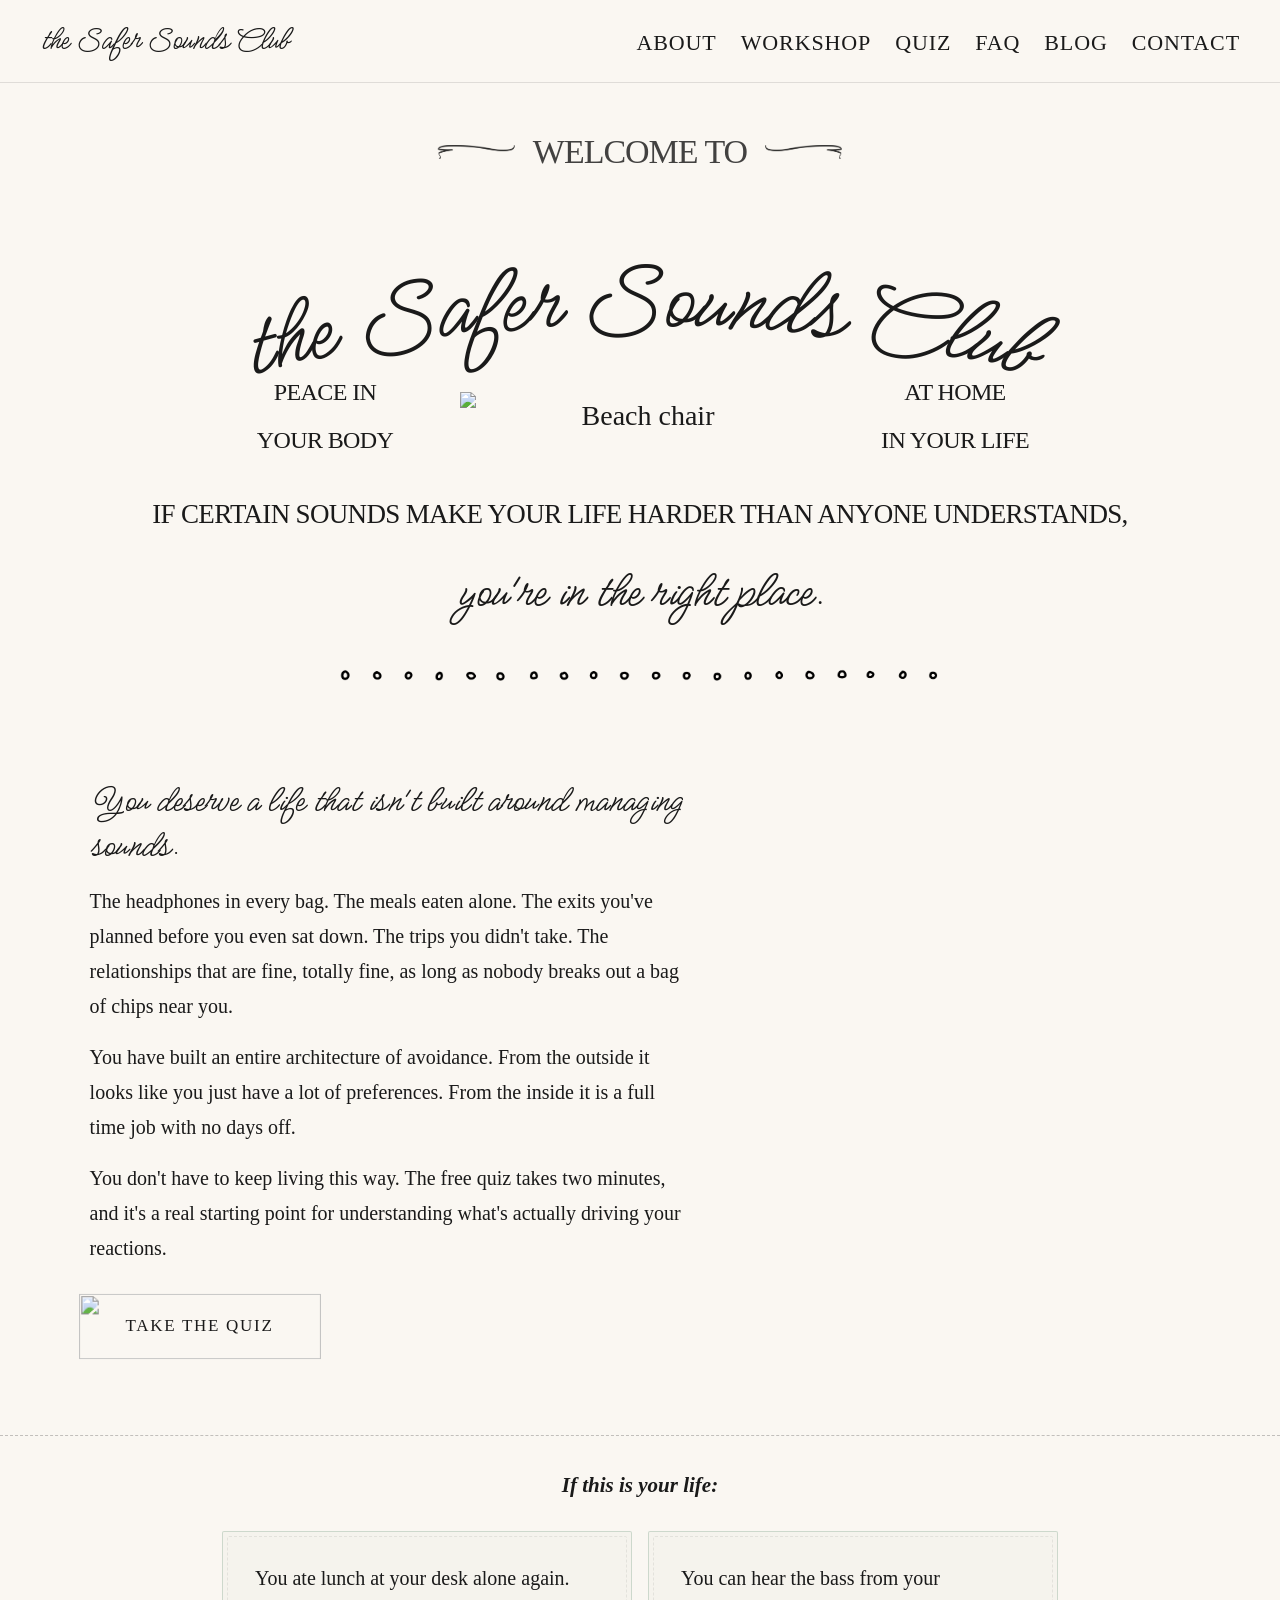
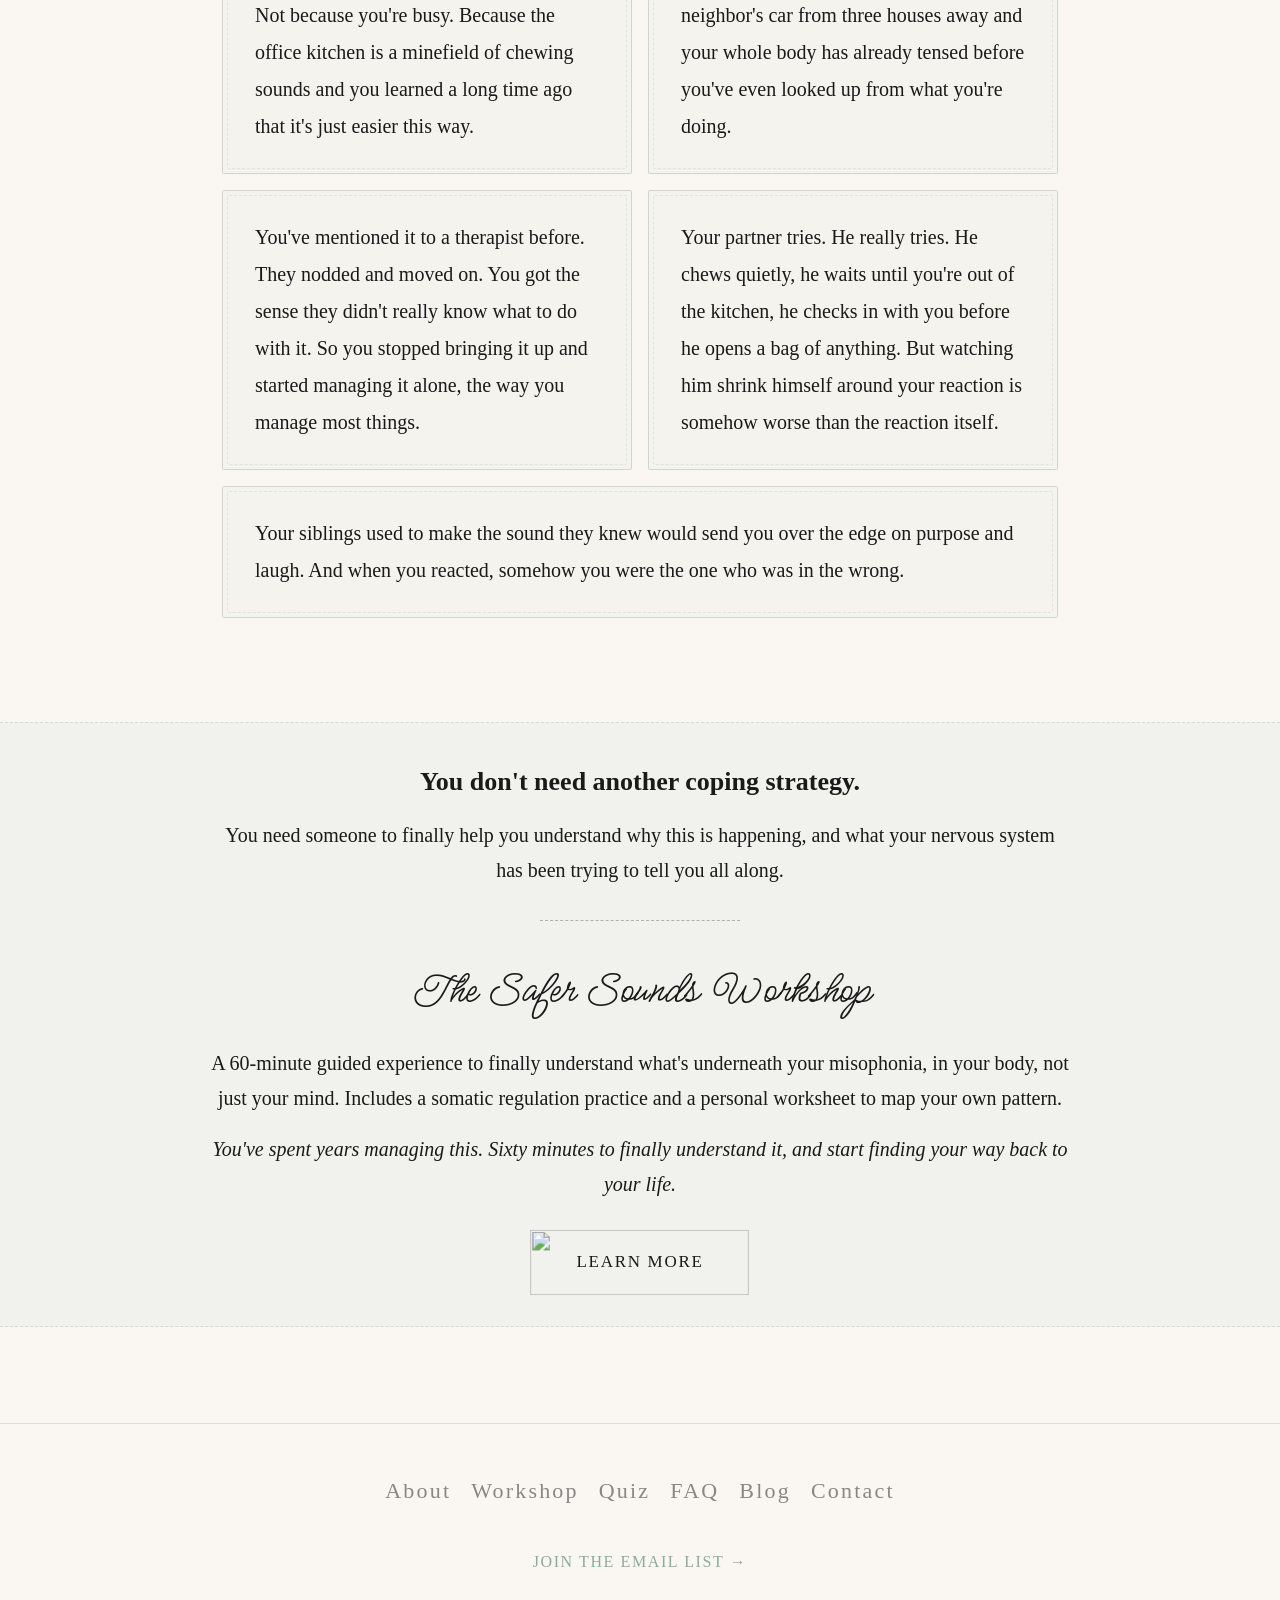
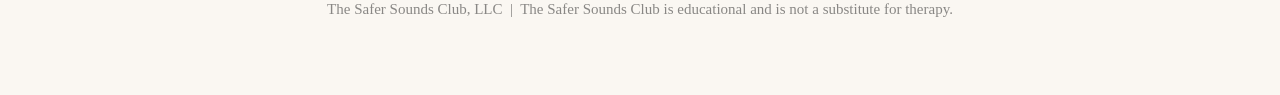
==== index.html @ f4002779 "OG card image, font-display block, popup mobile fix" ====
<!DOCTYPE html>
<html lang="en">
<head>
  <link rel="icon" type="image/png" href="images/favicon.png">
  <link rel="preload" href="fonts/CoreBandiFace.woff2" as="font" type="font/woff2" crossorigin>
  <link rel="preload" href="fonts/MeowScript.woff2" as="font" type="font/woff2" crossorigin>
  <meta charset="UTF-8">
  <meta name="viewport" content="width=device-width, initial-scale=1.0">
  <title>The Safer Sounds Club | Misophonia Help, Resources & Somatic Therapy</title>
  <meta name="description" content="If certain sounds make your life smaller — chewing, breathing, sniffling — you're not overreacting. The Safer Sounds Club offers somatic tools and guided resources to help you understand and heal misophonia.">
  <meta name="keywords" content="misophonia help, misophonia treatment, misophonia therapy, sound sensitivity, misophonia somatic therapy, misophonia EMDR, what is misophonia, misophonia resources">
  <meta property="og:title" content="The Safer Sounds Club | Misophonia Help & Resources">
  <meta property="og:description" content="Somatic tools and guided resources for people ready to stop just managing their misophonia.">
  <meta property="og:site_name" content="The Safer Sounds Club">
  <meta property="og:type" content="website">
  <meta property="og:image" content="https://safersoundsclub.pages.dev/images/og-image.jpg">
  <meta property="og:url" content="https://safersoundsclub.com/">
  <meta name="twitter:card" content="summary_large_image">
  <meta name="twitter:image" content="https://safersoundsclub.pages.dev/images/og-image.jpg">
  <meta name="robots" content="index, follow">
  <style>
    @font-face {
      font-family: 'CoreBandiFace';
      src: url('fonts/CoreBandiFace.woff2') format('woff2'),
           url('fonts/CoreBandiFace.woff') format('woff'),
           url('fonts/CoreBandiFace.ttf') format('truetype');
      font-weight: normal; font-style: normal; font-display: optional;
    }
    @font-face {
      font-family: 'MeowScript';
      src: url('fonts/MeowScript.woff2') format('woff2'),
           url('fonts/MeowScript.ttf') format('truetype');
      font-weight: normal; font-style: normal; font-display: block;
    }
    *, *::before, *::after { box-sizing: border-box; margin: 0; padding: 0; }

    :root {
      --cream: #faf7f2;
      --ink: #1a1a1a;
      --sage: #7a9e8a;
      --blue-slate: #7a95a8;
      --max-w: 860px;
    }

    html { scroll-behavior: smooth; font-size: 20px;  overflow-x: hidden; }

    body {
      background: var(--cream);
      color: var(--ink);
      font-family: 'CoreBandiFace', cursive;
      font-size: 28px;
      line-height: 1.7;
      overflow-x: hidden;
    }

    /* ── NAV ── */
    nav {
      position: sticky;
      top: 0;
      z-index: 100;
      background: var(--cream);
      border-bottom: 1px solid rgba(26,26,26,0.12);
      padding: 14px 40px;
      display: flex;
      align-items: center;
      justify-content: space-between;
    }
    .nav-brand {
      font-family: 'MeowScript', cursive;
      font-weight: 400;
      font-size: 1.6rem;
      color: var(--ink);
      text-decoration: none;
      white-space: nowrap;
    }
    .nav-links {
      display: flex;
      gap: 24px;
      list-style: none;
      flex-wrap: wrap;
    }
    .nav-links a {
      font-family: 'CoreBandiFace', cursive;
      font-size: 1.1rem;
      font-weight: 400;
      letter-spacing: 0.04em;
      text-transform: uppercase;
      text-decoration: none;
      color: var(--ink);
      opacity: 1;
      transition: opacity 0.2s;
    }
    .nav-links a:hover { opacity: 1; }
    .nav-links a.active { color: var(--sage); opacity: 1; }

    /* ── HELPERS ── */
    .line-art {
      mix-blend-mode: multiply;
      display: block;
    }

    .script { font-family: 'MeowScript', cursive; font-weight: 400; }

    .caps-label {
      font-family: 'CoreBandiFace', cursive;
      font-size: 1.2rem;
      font-weight: 300;
      letter-spacing: -0.025em;
      text-transform: uppercase;
      line-height: 1.5;
    }

    .dashes { border: none; border-top: 1.5px dashed rgba(26,26,26,0.3); margin: 0; }

    .section-wrap {
      max-width: var(--max-w);
      margin: 0 auto;
      padding: 0 32px;
    }

    /* ── HERO ── */
    .hero {
      text-align: center;
      padding: 40px 0 0;
      overflow: hidden;
    }

    .welcome-badge {
      font-family: 'CoreBandiFace', cursive;
      font-size: 1.7rem;
      font-weight: 400;
      letter-spacing: -0.03em;
      text-transform: uppercase;
      display: flex;
      align-items: center;
      justify-content: center;
      gap: 18px;
      margin-bottom: 16px;
      padding: 0 32px;
      opacity: 0.82;
    }
    .welcome-badge .deco {
      display: flex;
      align-items: center;
    }
    .welcome-badge .deco img {
      width: clamp(50px, 6vw, 90px);
      display: block;
      mix-blend-mode: multiply;
    }
    .welcome-badge .deco-l {
      transform: scaleX(-1);
    }

    /* ── HERO DOT CIRCLES ── */
    .hero-dot-row {
      display: block;
      max-width: 680px;
      width: 50%;
      margin: 20px auto 4px;
      mix-blend-mode: multiply;
    }

    /* Arc title — SVG on desktop, plain h1 on mobile */
    .hero-title-arc {
      display: block;
      width: 100%;
      max-width: 100%;
      margin: 0 auto 8px;
      overflow: visible;
    }
    .hero-title-mobile {
      display: none;
      font-family: 'MeowScript', cursive;
      font-weight: 400;
      font-size: clamp(2.8rem, 12vw, 5rem);
      line-height: 1.15;
      margin-bottom: 32px;
      text-align: center;
    }
    @media (max-width: 600px) {
      .hero-title-arc { display: none; }
      .hero-title-mobile { display: block; }
    }

    .hero-chair-row {
      display: flex;
      align-items: center;
      justify-content: center;
      gap: 32px;
      max-width: 900px;
      margin: -140px auto 0;
      padding: 0 32px;
      position: relative;
      z-index: 1;
    }
    .hero-side { flex: 1; max-width: 260px; }
    .hero-side .caps-label { line-height: 1.6; }
    .hero-chair-img {
      flex: 0 0 360px;
      width: 360px;
      overflow: hidden;
    }

    .hero-chair-img img {
      width: 100%;
      mix-blend-mode: multiply;
    }

    /* ── TAGLINE ── */
    .tagline-section {
      text-align: center;
      padding: 28px 32px 20px;
    }
    .tagline-caps {
      font-family: 'CoreBandiFace', cursive;
      font-size: 1.35rem;
      font-weight: 300;
      letter-spacing: -0.025em;
      text-transform: uppercase;
      margin-bottom: 12px;
    }
    .tagline-script {
      font-family: 'MeowScript', cursive;
      font-weight: 400;
      font-size: clamp(2rem, 4vw, 3rem);
      margin-bottom: 32px;
    }
    .dots-divider {
      width: 100%;
      max-width: 700px;
      height: 24px;
      object-fit: cover;
      margin: 0 auto;
      display: block;
      mix-blend-mode: multiply;
    }

    /* ── PROBLEM SECTION ── */
    .problem-section {
      padding: 0;
      max-width: 100%;
      margin: 0;
      display: grid;
      grid-template-columns: 1fr 42vw;
      min-height: 540px;
      align-items: center;
    }
    .problem-text {
      padding: 72px clamp(24px, 4vw, 72px) 72px clamp(32px, 7vw, 140px);
    }
    .problem-script-h2 {
      font-family: 'MeowScript', cursive;
      font-weight: 400;
      font-size: clamp(1.4rem, 3vw, 2.2rem);
      line-height: 1.15;
      margin-bottom: 16px;
    }
    .problem-body {
      font-size: 1rem;
      line-height: 1.75;
      margin-bottom: 16px;
    }
    .problem-img-col {
      display: block;
      height: 100%;
      min-height: 540px;
      background: url('images/Beach.png') center/contain no-repeat;
      mix-blend-mode: multiply;
      opacity: 0.82;
    }

    /* ── PAINTED BUTTONS ── */
    /* Base: all CTA buttons share this shell */
    .btn-painted {
      position: relative;
      display: inline-flex;
      align-items: center;
      justify-content: center;
      text-decoration: none;
      color: var(--ink);
      font-family: 'CoreBandiFace', cursive;
      font-size: 1.1rem;
      font-weight: 400;
      letter-spacing: 0.1em;
      text-transform: uppercase;
      padding: 20px 64px;
      cursor: pointer;
      border: none;
      background: none;
    }
    /* Sage variant — same PNG brushstroke system as blue, hidden legacy span */
    .btn-sage .paint-bg { display: none; }

    /* Blue/brushstroke variant: PNG image as bg */
    .paint-bg-img {
      position: absolute;
      inset: 0;
      overflow: visible;
      transform: scaleX(1.1) scaleY(1.15);
    }
    .paint-bg-img img {
      width: 100%; height: 100%;
      object-fit: fill;
      opacity: 0.92;
    }

    .btn-painted {
      transition: transform 0.18s ease, opacity 0.18s ease;
    }
    .btn-painted:hover {
      transform: translateY(-2px);
      opacity: 0.9;
    }
    .btn-label { position: relative; z-index: 2; }
    .btn-price { font-size: 0.85rem; }

    /* ── DASHED DIVIDER ── */
    .full-dashes {
      border: none;
      border-top: 1.5px dashed rgba(26,26,26,0.25);
      margin: 8px 0;
    }

    /* ── NARRATIVE SECTION ── */
    .narrative-section {
      padding: 36px 32px;
      max-width: 1100px;
      margin: 0 auto;
      display: grid;
      grid-template-columns: 440px 1fr;
      grid-template-rows: auto 1fr;
      column-gap: 56px;
      row-gap: 0;
      align-items: start;
    }
    .narrative-img { grid-column: 1; grid-row: 1 / span 2; }
    .narrative-intro {
      grid-column: 2; grid-row: 1;
      font-style: italic; font-size: 1.05rem; font-weight: 700; margin-bottom: 20px;
    }
    .narrative-body { grid-column: 2; grid-row: 2; }
    .narrative-img img {
      width: 100%;
      mix-blend-mode: multiply;
    }
    .narrative-body p {
      margin-bottom: 1rem;
      font-size: 1rem;
      line-height: 1.85;
    }
    .narrative-divider {
      border: none;
      border-top: 1px dashed rgba(26,26,26,0.3);
      margin: 16px 0;
    }

    /* ── BRIDGE SECTION ── */
    .bridge-section {
      text-align: center;
      padding: 36px 32px;
      background: rgba(122, 149, 168, 0.07);
      border-top: 1.5px dashed rgba(122,149,168,0.25);
      border-bottom: 1.5px dashed rgba(122,149,168,0.25);
    }
    .bridge-section .bridge-inner {
      max-width: var(--max-w);
      margin: 0 auto;
    }
    .bridge-h3 {
      font-family: 'CoreBandiFace', cursive;
      font-size: 1.05rem;
      font-weight: 700;
      letter-spacing: 0.02em;
      margin-bottom: 16px;
    }
    .bridge-body {
      font-size: 1rem;
      line-height: 1.75;
      margin-bottom: 14px;
    }
    .bridge-italic {
      font-style: italic;
      font-size: 1.1rem;
      opacity: 0.85;
    }

    /* ── PRODUCT TEASER ── */
    .product-teaser {
      text-align: center;
      padding: 16px 32px 28px;
      max-width: var(--max-w);
      margin: 0 auto;
    }
    .product-script-h2 {
      font-family: 'MeowScript', cursive;
      font-weight: 400;
      font-size: clamp(2rem, 3.5vw, 2.8rem);
      margin-bottom: 12px;
    }
    .product-desc {
      font-size: 1rem;
      line-height: 1.8;
      max-width: 640px;
      margin: 0 auto 24px;
    }

    /* ── WHAT YOU'LL GET ── */
    .wyg-section {
      padding: 32px 32px 48px;
      max-width: 860px;
      margin: 0 auto;
    }
    /* WYG section styled with decorative dashed border — no more frame overlay */
    .wyg-frame { display: none; }
    .wyg-inner {
      position: relative;
      padding: 48px 64px;
      border: 2px solid rgba(122,158,138,0.35);
      border-radius: 2px;
      background: rgba(122,158,138,0.04);
    }
    .wyg-inner::before {
      content: '';
      position: absolute;
      inset: 5px;
      border: 1.5px dashed rgba(26,26,26,0.12);
      border-radius: 2px;
      pointer-events: none;
    }
    .wyg-script-h2 {
      font-family: 'MeowScript', cursive;
      font-weight: 400;
      font-size: 2.4rem;
      text-align: center;
      margin-bottom: 32px;
    }
    .wyg-item {
      margin-bottom: 28px;
      font-size: 1rem;
      line-height: 1.8;
    }
    .wyg-item strong {
      font-weight: 700;
      text-decoration: underline;
      text-underline-offset: 3px;
    }

    /* ── READY SECTION ── */
    .ready-section {
      padding: 48px 32px;
      max-width: var(--max-w);
      margin: 0 auto;
    }
    .ready-h3 {
      font-family: 'CoreBandiFace', cursive;
      font-size: 0.78rem;
      font-weight: 300;
      letter-spacing: 0.2em;
      text-transform: uppercase;
      text-align: center;
      margin-bottom: 28px;
    }
    .ready-list {
      list-style: disc;
      padding-left: 24px;
    }
    .ready-list li {
      margin-bottom: 12px;
      font-size: 1rem;
      line-height: 1.75;
    }

    /* ── CLOSING ── */
    .closing-section {
      padding: 40px 32px 40px;
      max-width: 900px;
      margin: 0 auto;
      text-align: center;
    }
    .closing-script {
      font-family: 'MeowScript', cursive;
      font-weight: 400;
      font-size: clamp(2rem, 3.5vw, 3.2rem);
      line-height: 1.2;
      margin-bottom: 16px;
    }
    .closing-body {
      font-size: 1rem;
      line-height: 1.8;
      margin-bottom: 32px;
    }

    /* ── WAVE DIVIDER ── */
    .wave-divider {
      width: 100%;
      height: 40px;
      overflow: hidden;
      margin: 16px 0;
    }
    .wave-divider img {
      width: 100%;
      height: 100%;
      object-fit: cover;
      mix-blend-mode: multiply;
    }

    /* ── BIO / ABOUT MEGAN ── */
    .bio-section {
      padding: 36px 32px;
      background: rgba(122, 158, 138, 0.07);
      border-top: 1.5px dashed rgba(122,158,138,0.3);
      border-bottom: 1.5px dashed rgba(122,158,138,0.3);
    }
    .bio-inner {
      display: grid;
      grid-template-columns: 200px 1fr;
      gap: 40px;
      align-items: start;
      max-width: var(--max-w);
      margin: 0 auto;
    }
    .bio-photo {
      width: 200px;
      height: 200px;
      border-radius: 50%;
      object-fit: cover;
      background: #d4c9b5;
      display: flex;
      align-items: center;
      justify-content: center;
      font-family: 'CoreBandiFace', cursive;
      font-size: 0.7rem;
      letter-spacing: 0.1em;
      color: rgba(26,26,26,0.5);
    }
    .bio-script-h3 {
      font-family: 'MeowScript', cursive;
      font-weight: 400;
      font-size: clamp(2rem, 3.5vw, 2.8rem);
      margin-bottom: 8px;
      line-height: 1.1;
    }
    .bio-label {
      font-family: 'CoreBandiFace', cursive;
      font-size: 0.75rem;
      letter-spacing: 0.14em;
      text-transform: uppercase;
      color: var(--sage);
      opacity: 0.9;
      margin-bottom: 20px;
    }
    .bio-body p:not(.bio-script-h3) {
      margin-bottom: 1rem;
      font-size: 1rem;
      line-height: 1.8;
    }

    .hero-mobile-cta { display: none; }

    /* ── FOOTER ── */
    footer {
      text-align: center;
      padding: 32px 32px 48px;
      border-top: 1.5px solid rgba(26,26,26,0.12);
    }
    .footer-disclaimer {
      font-size: 0.75rem;
      font-family: 'CoreBandiFace', cursive;
      opacity: 0.5;
      margin-bottom: 24px;
    }
    .footer-links {
      display: flex;
      gap: 20px;
      flex-wrap: wrap;
      justify-content: center;
      margin-top: 16px;
      font-family: 'CoreBandiFace', cursive;
      font-size: 1.1rem;
      letter-spacing: 0.1em;
    }
    .footer-links a {
      text-decoration: none;
      color: var(--ink);
      opacity: 0.5;
    }
    .footer-links a:hover { opacity: 0.85; }

    /* ── RESPONSIVE ── */
    @media (max-width: 900px) {
      .closing-section { padding: 48px 24px 40px; }
    }
    @media (max-width: 768px) {
      nav { padding: 14px 20px; }
      .nav-links { gap: 16px; }
      /* Home removed from nav — no items need hiding */
      .hero { padding: 32px 0 0; }
      .tagline-section { padding: 32px 20px 24px; }
      .bridge-section { padding: 40px 20px; }
      .product-teaser { padding: 16px 20px 40px; }
      .closing-section { padding: 40px 20px 36px; }
      .wyg-section { padding: 24px 20px 40px; }
      .hero-chair-row { gap: 20px; margin: -90px auto 0; }
      .hero-side { flex: 1; max-width: 200px; }
      .hero-side .caps-label { font-size: 0.95rem; }
      .problem-section { grid-template-columns: 1fr; min-height: auto; }
      .problem-text { padding: 40px 24px; }
      .problem-img-col { display: none; }
      .starfish-mid-1 { display: none; }
      .narrative-section { grid-template-columns: 1fr 80px; grid-template-rows: auto auto; column-gap: 16px; row-gap: 20px; padding: 32px 20px; }
      .narrative-img { grid-column: 2; grid-row: 1; }
      .narrative-intro { grid-column: 1; grid-row: 1; align-self: center; margin-bottom: 0; }
      .narrative-body { grid-column: 1 / span 2; grid-row: 2; }
      .wyg-inner { padding: 40px 24px; }
      .bio-inner { grid-template-columns: 1fr; max-width: var(--max-w); margin: 0 auto; }
      .bio-photo { margin: 0 auto; }
      .btn-painted { padding: 18px 40px; }
    }
    @media (max-width: 900px) {
      .hero-chair-img { flex: 0 0 auto; width: clamp(180px, 27vw, 300px); }
    }
    @media (max-width: 600px) {
      .hero-chair-row { flex-direction: column; gap: 8px; align-items: center; margin: 16px auto 0; }
      .hero-side { text-align: center; flex: none; width: 100%; max-width: 320px; }
      .hero-chair-img { flex: none; width: 72%; max-width: 280px; margin: 0 auto; display: block; }
    }
    @media (max-width: 480px) {
      .hero-title { margin-bottom: 20px; font-size: 2.6rem; }
      nav { padding: 12px 16px; }
      .nav-links { gap: 12px; }
      .bio-script-h3 { font-size: 2.6rem; }
    }
  
    /* ── HAMBURGER NAV ── */
    .nav-toggle {
      display: none;
      background: none;
      border: none;
      cursor: pointer;
      padding: 4px;
      flex-direction: column;
      gap: 5px;
      flex-shrink: 0;
    }
    .nav-toggle span {
      display: block;
      width: 22px;
      height: 1.5px;
      background: var(--ink);
      transition: transform 0.25s, opacity 0.2s;
    }
    nav.open .nav-toggle span:nth-child(1) { transform: translateY(6.5px) rotate(45deg); }
    nav.open .nav-toggle span:nth-child(2) { opacity: 0; }
    nav.open .nav-toggle span:nth-child(3) { transform: translateY(-6.5px) rotate(-45deg); }
    @media (max-width: 1024px) {
      .nav-toggle { display: flex; }
      nav { position: relative; flex-wrap: wrap; }
      .nav-links {
        display: none;
        position: absolute;
        top: 100%;
        left: 0;
        right: 0;
        background: var(--cream);
        border-bottom: 1.5px solid rgba(26,26,26,0.15);
        padding: 20px 24px 24px;
        flex-direction: column;
        gap: 18px;
        z-index: 200;
        box-shadow: 0 8px 24px rgba(26,26,26,0.06);
      }
      nav.open .nav-links { display: flex; }
    }

    @media (max-width: 600px) {
      footer { padding: 24px 16px 40px; }
      .footer-links { gap: 12px; font-size: 0.9rem; }
    }


    /* ── NARRATIVE CARDS (if this is your life) ── */
    .narrative-card {
      position: relative;
      padding: 28px 32px;
      border: 1.5px solid rgba(122,158,138,0.32);
      border-radius: 2px;
      background: rgba(122,158,138,0.04);
      font-size: 1rem;
      line-height: 1.85;
    }
    .narrative-card::before {
      content: '';
      position: absolute;
      inset: 4px;
      border: 1px dashed rgba(26,26,26,0.08);
      border-radius: 2px;
      pointer-events: none;
    }
    @media (max-width: 640px) {
      .narrative-card { grid-column: 1/-1 !important; }
      .narrative-card:last-child { grid-column: 1/-1 !important; }
    }

    /* legacy narrative-box styles kept for safety */
    .narrative-box {
      position: relative;
      max-width: 900px;
      margin: 0 auto;
      padding: 48px;
      border: 2px solid rgba(122,158,138,0.35);
      border-radius: 2px;
      background: rgba(122,158,138,0.04);
    }
    .narrative-box::before {
      content: '';
      position: absolute;
      inset: 6px;
      border: 1.5px dashed rgba(26,26,26,0.12);
      border-radius: 2px;
      pointer-events: none;
    }
    @media (max-width: 768px) {
      .narrative-box { padding: 28px 20px; }
    }
    /* Smaller home page buttons */
    .btn-home { padding: 14px 36px !important; font-size: 0.85rem !important; }
  </style>
<script type="application/ld+json">
{
  "@context": "https://schema.org",
  "@graph": [
    {
      "@type": "Organization",
      "name": "The Safer Sounds Club",
      "url": "https://safersoundsclub.com",
      "logo": "https://safersoundsclub.com/images/favicon.png",
      "description": "Misophonia education and nervous system support by Megan Carlson.",
      "founder": { "@type": "Person", "name": "Megan Carlson" },
      "sameAs": []
    },
    {
      "@type": "WebSite",
      "name": "The Safer Sounds Club",
      "url": "https://safersoundsclub.com"
    }
  ]
}
</script>
</head>
<body>

<!-- ── NAV ── -->
<nav>
  <a href="index.html" class="nav-brand">the Safer Sounds Club</a>
  <ul class="nav-links">
    <li><a href="about.html">About</a></li>
    <li><a href="products.html">Workshop</a></li>
    <li><a href="quiz.html">Quiz</a></li>
    <li><a href="faq.html">FAQ</a></li>
    <li><a href="blog.html">Blog</a></li>
    <li><a href="contact.html">Contact</a></li>
  </ul>
  <button class="nav-toggle" aria-label="Toggle navigation"><span></span><span></span><span></span></button>
</nav>

<!-- ── HERO ── -->
<section class="hero">
  <div class="welcome-badge">
    <span class="deco deco-l" aria-hidden="true">
      <img src="images/welcome-swirl.png" alt="" loading="lazy" decoding="async">
    </span>
    WELCOME TO
    <span class="deco" aria-hidden="true">
      <img src="images/welcome-swirl.png" alt="" loading="lazy" decoding="async">
    </span>
  </div>
  <!-- SVG arc title — desktop -->
  <svg class="hero-title-arc" viewBox="0 0 1100 260" xmlns="http://www.w3.org/2000/svg"
       role="img" aria-label="the Safer Sounds Club">
    <defs>
      <path id="title-arc" d="M 40,230 C 275,70 825,70 1060,230"/>
    </defs>
    <text fill="#1a1a1a">
      <textPath href="#title-arc" startOffset="50%" text-anchor="middle"
        style="font-family:'MeowScript',cursive;font-size:88px;font-weight:400;">
        the Safer Sounds Club
      </textPath>
    </text>
  </svg>
  <!-- Plain title — mobile only -->
  <h1 class="hero-title-mobile" aria-hidden="true">the Safer Sounds Club</h1>
  <div class="hero-chair-row">
    <div class="hero-side" style="text-align:center;">
      <p class="caps-label" style="letter-spacing:-0.025em;line-height:2;">PEACE IN<br>YOUR BODY</p>
    </div>
    <div class="hero-chair-img">
      <img src="images/Chair.png" alt="Beach chair" style="width:100%;display:block;mix-blend-mode:multiply;" fetchpriority="high" decoding="async">
    </div>
    <div class="hero-side">
      <p class="caps-label" style="letter-spacing:-0.025em;line-height:2;">AT HOME<br>IN YOUR LIFE</p>
    </div>
  </div>
</section>


<!-- ── TAGLINE ── -->
<section class="tagline-section">
  <p class="tagline-caps">IF CERTAIN SOUNDS MAKE YOUR LIFE HARDER THAN ANYONE UNDERSTANDS,</p>
  <p class="tagline-script">you're in the right place.</p>
  <img src="images/dots-row.png" class="hero-dot-row" aria-hidden="true" alt="" loading="lazy" decoding="async">
</section>
<!-- ── PROBLEM ── -->
<section class="problem-section">
  <div class="problem-text">
    <h2 class="problem-script-h2">You deserve a life that isn't built around managing sounds.</h2>
    <p class="problem-body">The headphones in every bag. The meals eaten alone. The exits you've planned before you even sat down. The trips you didn't take. The relationships that are fine, totally fine, as long as nobody breaks out a bag of chips near you.</p>
    <p class="problem-body">You have built an entire architecture of avoidance. From the outside it looks like you just have a lot of preferences. From the inside it is a full time job with no days off.</p>
    <p class="problem-body">You don't have to keep living this way. The free quiz takes two minutes, and it's a real starting point for understanding what's actually driving your reactions.</p>
    <div style="margin-top:32px;">
      <a href="quiz.html" class="btn-painted btn-sage btn-home">
        <span class="paint-bg-img" aria-hidden="true"><img src="images/brushstroke-sage.png" alt="" loading="lazy" decoding="async"></span>
        <span class="btn-label">Take the Quiz</span>
      </a>
    </div>
  </div>
  <div class="problem-img-col" aria-hidden="true"></div>
</section>

<hr class="full-dashes">

<!-- ── NARRATIVE ── -->
<div style="padding:24px 32px;max-width:900px;margin:0 auto;">
  <p style="font-style:italic;font-size:1.05rem;font-weight:700;margin-bottom:28px;text-align:center;">If this is your life:</p>
  <div style="display:grid;grid-template-columns:1fr 1fr;gap:16px;">
    <div class="narrative-card">You ate lunch at your desk alone again. Not because you're busy. Because the office kitchen is a minefield of chewing sounds and you learned a long time ago that it's just easier this way.</div>
    <div class="narrative-card">You can hear the bass from your neighbor's car from three houses away and your whole body has already tensed before you've even looked up from what you're doing.</div>
    <div class="narrative-card">You've mentioned it to a therapist before. They nodded and moved on. You got the sense they didn't really know what to do with it. So you stopped bringing it up and started managing it alone, the way you manage most things.</div>
    <div class="narrative-card">Your partner tries. He really tries. He chews quietly, he waits until you're out of the kitchen, he checks in with you before he opens a bag of anything. But watching him shrink himself around your reaction is somehow worse than the reaction itself.</div>
    <div class="narrative-card" style="grid-column:1/-1;">Your siblings used to make the sound they knew would send you over the edge on purpose and laugh. And when you reacted, somehow you were the one who was in the wrong.</div>
  </div>
  <div style="text-align:center;margin-top:32px;">
    <img src="images/Umbrella.png" alt="" aria-hidden="true" style="width:clamp(120px,18vw,210px);mix-blend-mode:multiply;opacity:0.82;" loading="lazy" decoding="async">
  </div>
</div>

<!-- ── BRIDGE + WORKSHOP ── -->
<section class="bridge-section">
  <div class="bridge-inner">
    <p class="bridge-body" style="font-size:1.3rem;font-weight:700;">You don't need another coping strategy.</p>
    <p class="bridge-body">You need someone to finally help you understand why this is happening, and what your nervous system has been trying to tell you all along.</p>
    <hr class="narrative-divider" style="margin:32px auto;max-width:200px;">
    <h2 class="product-script-h2" style="margin-bottom:16px;">The Safer Sounds Workshop</h2>
    <p class="bridge-body">A 60-minute guided experience to finally understand what's underneath your misophonia, in your body, not just your mind. Includes a somatic regulation practice and a personal worksheet to map your own pattern.</p>
    <p class="bridge-body" style="margin-top:16px;"><em>You've spent years managing this. Sixty minutes to finally understand it, and start finding your way back to your life.</em></p>
    <div style="margin-top:32px;">
      <a href="products.html" class="btn-painted btn-home">
        <span class="paint-bg-img" aria-hidden="true">
          <img src="images/brushstroke-blue.png" alt="">
        </span>
        <span class="btn-label">Learn More</span>
      </a>
    </div>
  </div>
</section>


<!-- ── WAVE decorative footer ── -->
<div style="width:100%;max-width:340px;margin:56px auto 0;padding:0 24px;">
  <img src="images/Two waves.png" alt="" aria-hidden="true" style="width:100%;display:block;mix-blend-mode:multiply;opacity:0.68;" loading="lazy" decoding="async">
</div>
<div style="height:40px;"></div>

<!-- ── FOOTER ── -->
<footer>
  <div class="footer-links">
    <a href="about.html">About</a>
    <a href="products.html">Workshop</a>
    <a href="quiz.html">Quiz</a>
    <a href="faq.html">FAQ</a>
    <a href="blog.html">Blog</a>
    <a href="contact.html">Contact</a>
  </div>
  <div style="margin-top:24px;margin-bottom:16px;">
    <a href="https://the-safer-sounds-club.kit.com/0bb51426e7" target="_blank" style="font-family:'CoreBandiFace',cursive;font-size:0.8rem;letter-spacing:0.1em;text-transform:uppercase;color:var(--sage);text-decoration:none;opacity:0.85;">Join the email list →</a>
  </div>
  <p class="footer-disclaimer">The Safer Sounds Club, LLC &nbsp;|&nbsp; The Safer Sounds Club is educational and is not a substitute for therapy.</p>
</footer>


<!-- ── QUIZ POPUP ── -->
<div id="quiz-popup" style="display:none;position:fixed;inset:0;z-index:9999;background:rgba(26,26,26,0.55);align-items:center;justify-content:center;padding:16px;">
  <div style="background:var(--cream);max-width:440px;width:100%;padding:clamp(28px,5vw,44px) clamp(22px,5vw,40px);position:relative;text-align:center;max-height:90svh;overflow-y:auto;">
    <button onclick="document.getElementById('quiz-popup').style.display='none';sessionStorage.setItem('popup-dismissed','1');" aria-label="Close" style="position:absolute;top:12px;right:16px;background:none;border:none;font-size:1.2rem;cursor:pointer;opacity:0.4;font-family:'CoreBandiFace',cursive;line-height:1;">✕</button>
    <h2 style="font-family:'MeowScript',cursive;font-weight:400;font-size:clamp(1.5rem,5vw,2.4rem);line-height:1.2;margin-bottom:14px;">Let's sit down to a meal together.</h2>
    <p style="font-size:0.9rem;line-height:1.75;margin-bottom:6px;">I'll tell you why the clinks and crunches feel like a personal attack.</p>
    <p style="font-size:0.9rem;line-height:1.75;margin-bottom:22px;">In just a couple of minutes, we'll uncover what your nervous system is actually reacting to.</p>
    <a href="quiz.html" class="btn-painted btn-sage" style="font-size:0.85rem;padding:14px 48px;">
      <span class="paint-bg-img" aria-hidden="true"><img src="images/brushstroke-sage.png" alt="" loading="lazy" decoding="async"></span>
      <span class="btn-label">Pull Up a Chair</span>
    </a>
    <img src="images/Chair.png" alt="" aria-hidden="true" style="width:clamp(56px,11vw,86px);mix-blend-mode:multiply;opacity:0.72;margin:12px auto 0;display:block;" loading="lazy" decoding="async">
    <p style="font-family:'CoreBandiFace',cursive;font-size:0.65rem;letter-spacing:0.12em;text-transform:uppercase;opacity:0.4;margin-top:8px;cursor:pointer;" onclick="document.getElementById('quiz-popup').style.display='none';sessionStorage.setItem('popup-dismissed','1');">No thanks, I'll skip it</p>
  </div>
</div>
<script>
  // Show popup after 18 seconds, once per session
  if (!sessionStorage.getItem('popup-dismissed')) {
    setTimeout(function() {
      var el = document.getElementById('quiz-popup');
      el.style.display = 'flex';
    }, 18000);
  }
  // Close on backdrop click
  document.getElementById('quiz-popup').addEventListener('click', function(e) {
    if (e.target === this) {
      this.style.display = 'none';
      sessionStorage.setItem('popup-dismissed', '1');
    }
  });
</script>


<script>
  (function() {
    var page = window.location.pathname.split('/').pop() || 'index.html';
    document.querySelectorAll('.nav-links a').forEach(function(a) {
      if (a.getAttribute('href') === page) a.classList.add('active');
    });
  })();
</script>
<script>
  (function() {
    var toggle = document.querySelector('.nav-toggle');
    var nav = document.querySelector('nav');
    if (!toggle || !nav) return;
    toggle.addEventListener('click', function() { nav.classList.toggle('open'); });
    document.querySelectorAll('.nav-links a').forEach(function(a) {
      a.addEventListener('click', function() { nav.classList.remove('open'); });
    });
  })();
</script>

</body>
</html>
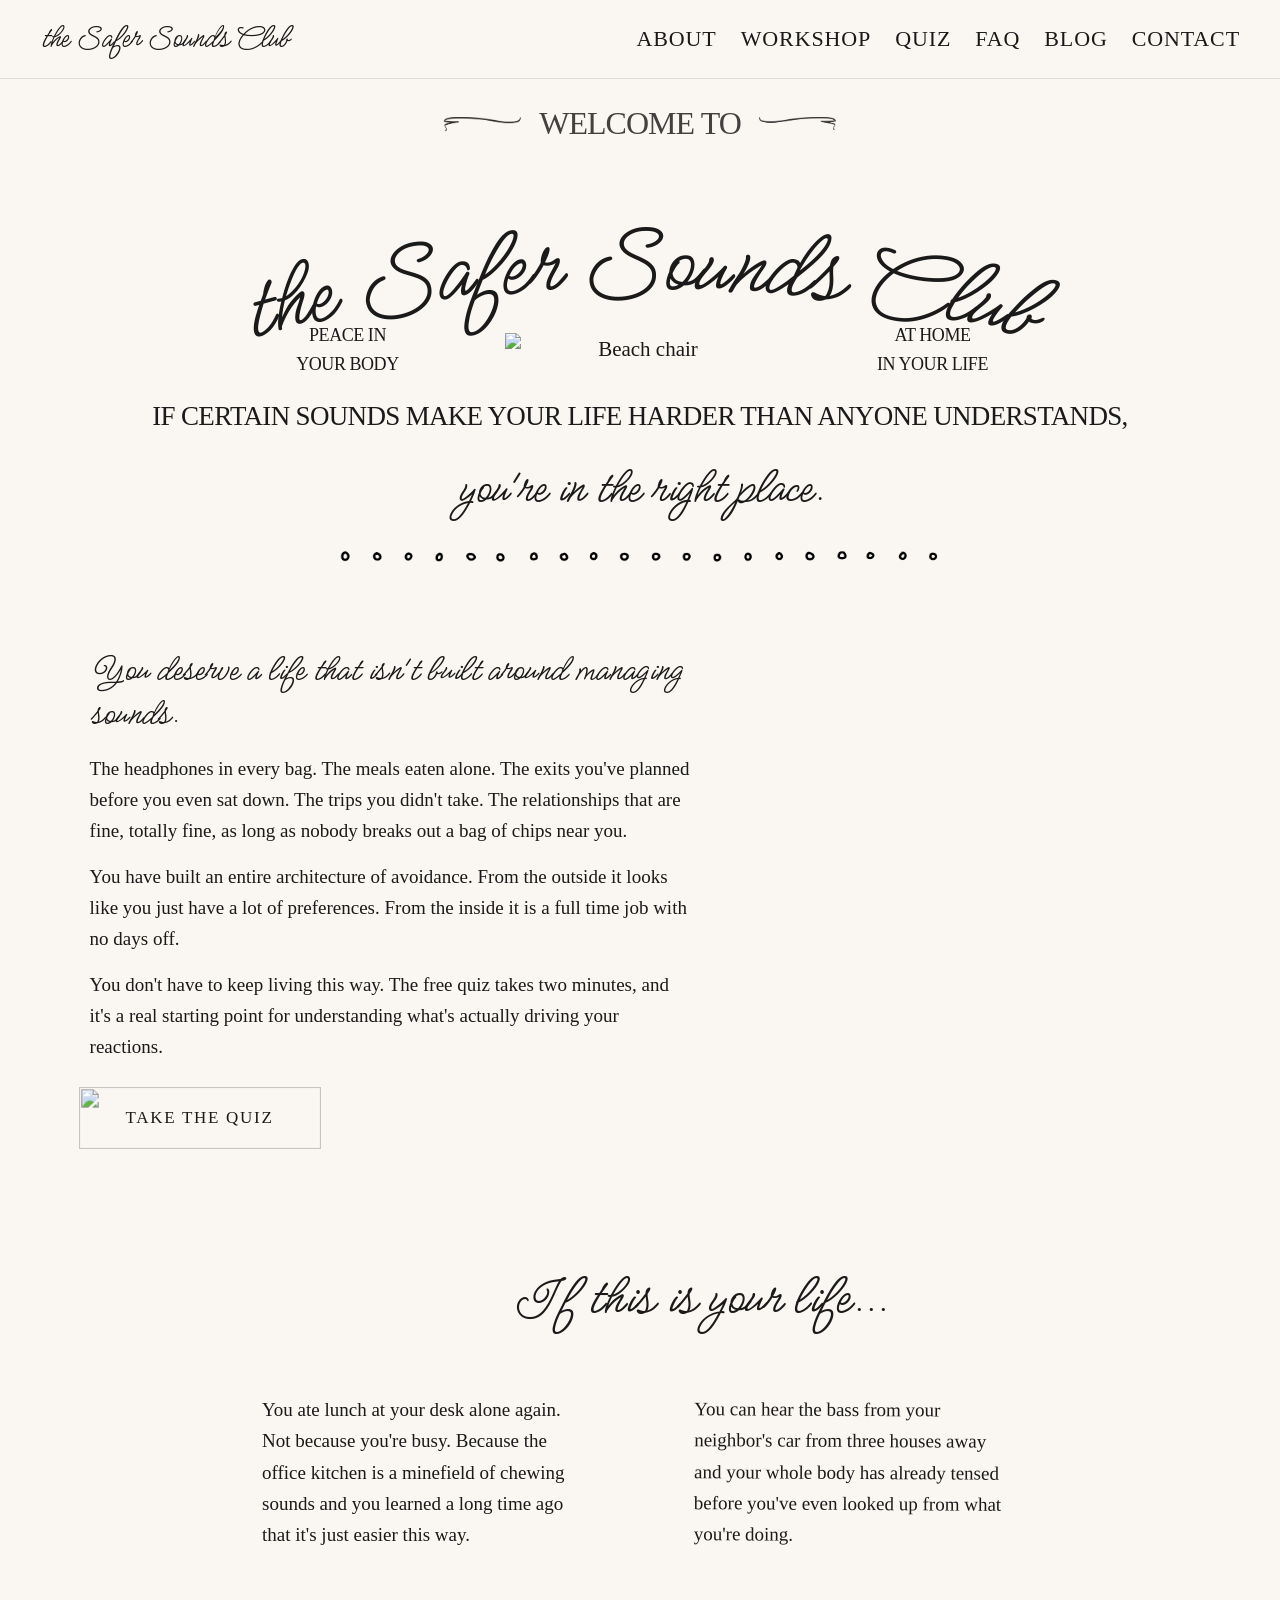
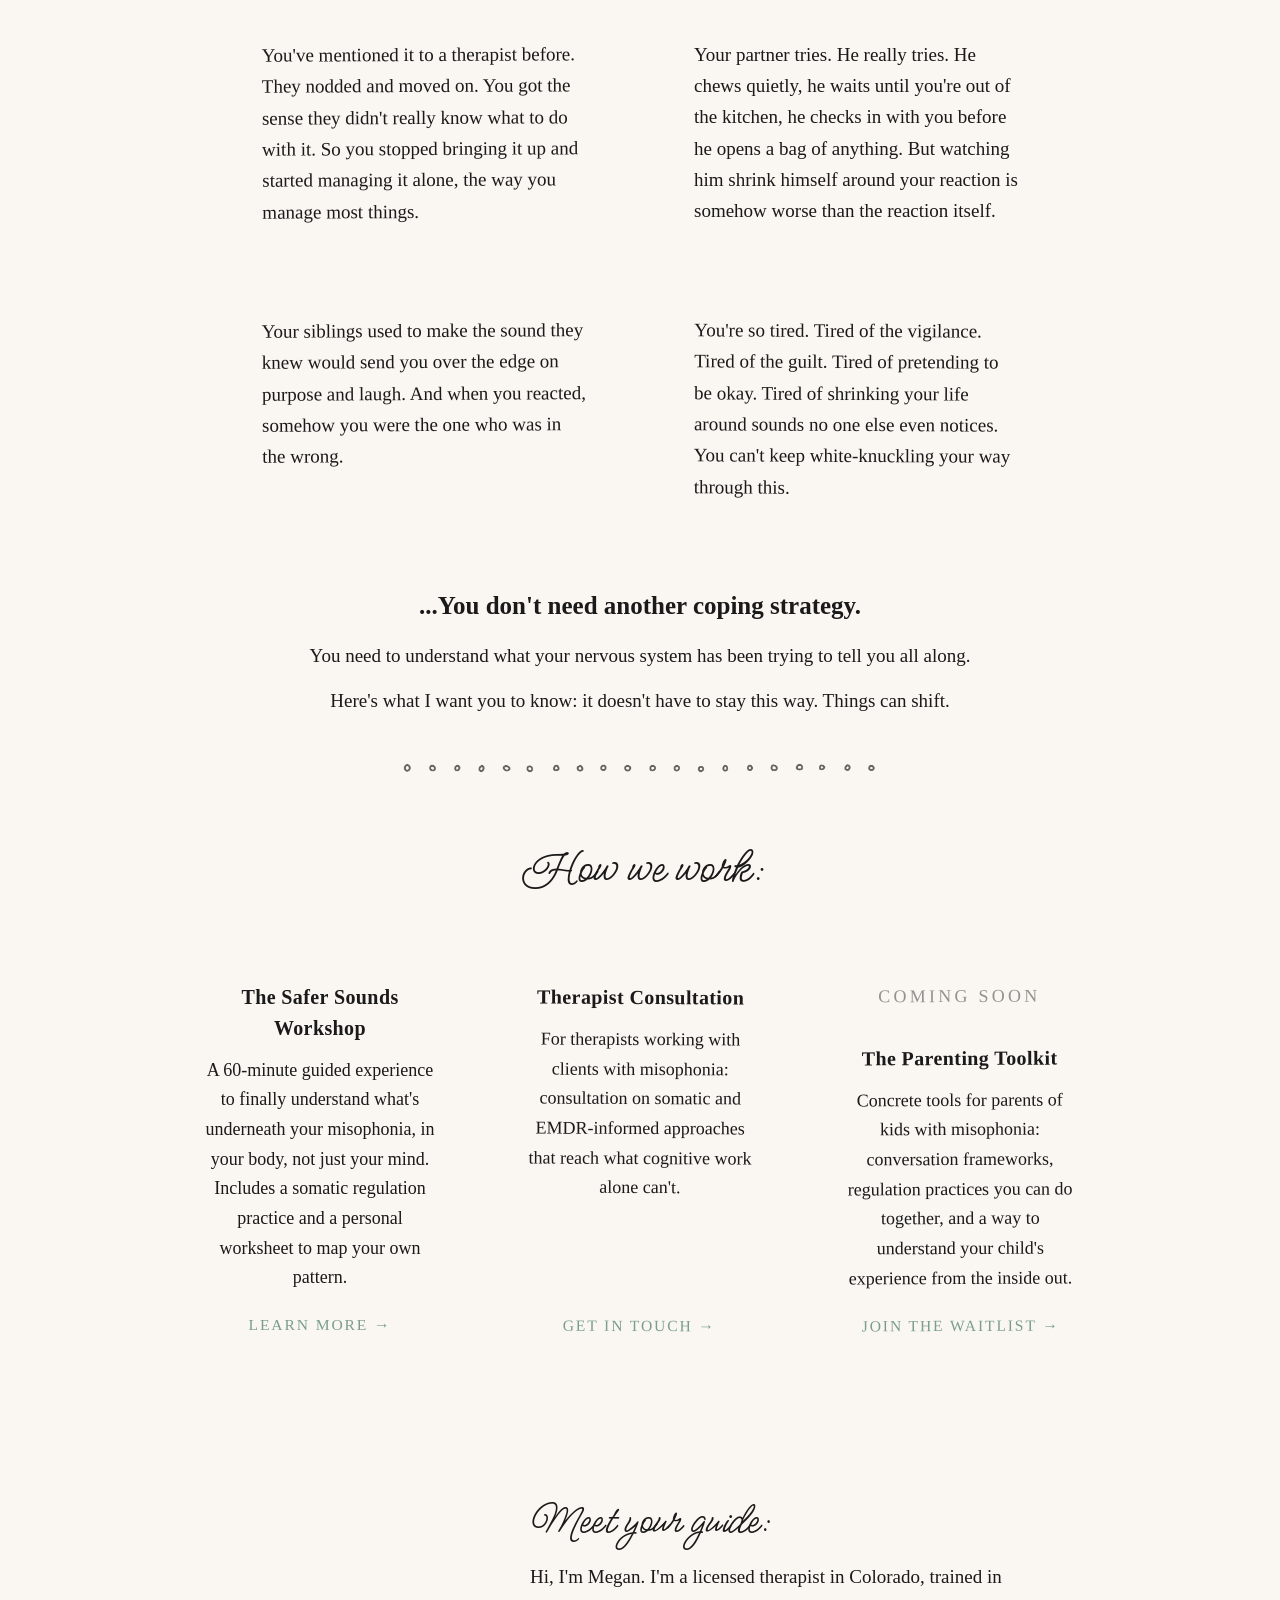
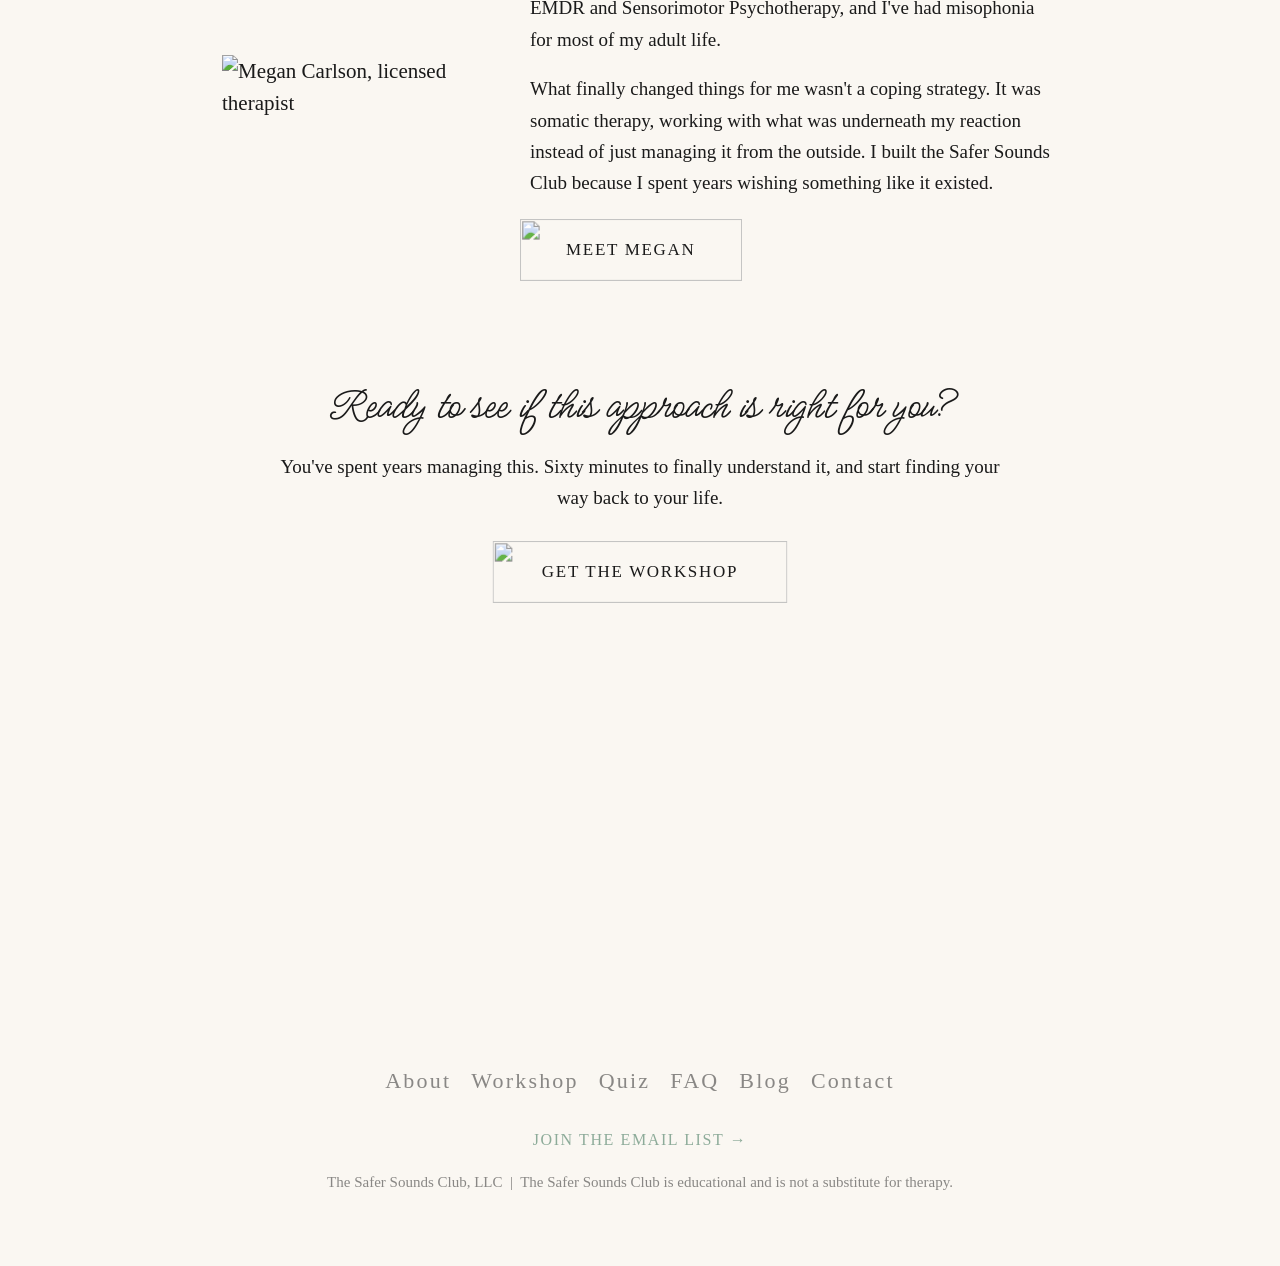
==== commit ac0ce4f2: "Preview: hand-drawn frames on example, services, and workshop boxes" ====
--- a/index.html
+++ b/index.html
@@ -7,24 +7,25 @@
   <meta charset="UTF-8">
   <meta name="viewport" content="width=device-width, initial-scale=1.0">
   <title>The Safer Sounds Club | Misophonia Help, Resources & Somatic Therapy</title>
-  <meta name="description" content="If certain sounds make your life smaller — chewing, breathing, sniffling — you're not overreacting. The Safer Sounds Club offers somatic tools and guided resources to help you understand and heal misophonia.">
+  <meta name="description" content="If certain sounds make your life smaller, chewing, breathing, sniffling, you're not overreacting. The Safer Sounds Club offers somatic tools and guided resources to help you understand and heal misophonia.">
   <meta name="keywords" content="misophonia help, misophonia treatment, misophonia therapy, sound sensitivity, misophonia somatic therapy, misophonia EMDR, what is misophonia, misophonia resources">
   <meta property="og:title" content="The Safer Sounds Club | Misophonia Help & Resources">
   <meta property="og:description" content="Somatic tools and guided resources for people ready to stop just managing their misophonia.">
   <meta property="og:site_name" content="The Safer Sounds Club">
   <meta property="og:type" content="website">
-  <meta property="og:image" content="https://safersoundsclub.pages.dev/images/og-image.jpg">
+  <meta property="og:image" content="https://www.safersoundsclub.com/images/og-image.jpg">
   <meta property="og:url" content="https://safersoundsclub.com/">
   <meta name="twitter:card" content="summary_large_image">
-  <meta name="twitter:image" content="https://safersoundsclub.pages.dev/images/og-image.jpg">
+  <meta name="twitter:image" content="https://www.safersoundsclub.com/images/og-image.jpg">
   <meta name="robots" content="index, follow">
+  <link rel="stylesheet" href="css/site.css">
   <style>
     @font-face {
       font-family: 'CoreBandiFace';
       src: url('fonts/CoreBandiFace.woff2') format('woff2'),
            url('fonts/CoreBandiFace.woff') format('woff'),
            url('fonts/CoreBandiFace.ttf') format('truetype');
-      font-weight: normal; font-style: normal; font-display: optional;
+      font-weight: normal; font-style: normal; font-display: swap;
     }
     @font-face {
       font-family: 'MeowScript';
@@ -48,9 +49,9 @@
       background: var(--cream);
       color: var(--ink);
       font-family: 'CoreBandiFace', cursive;
-      font-size: 28px;
-      line-height: 1.7;
-      overflow-x: hidden;
+      font-size: 21px;
+      line-height: 1.55;
+      
     }
 
     /* ── NAV ── */
@@ -118,25 +119,25 @@
       padding: 0 32px;
     }
 
-    /* ── HERO ── */
+    /* ── HERO — sized so title, chair, and tagline all land in the first view ── */
     .hero {
       text-align: center;
-      padding: 40px 0 0;
+      padding: 20px 0 0;
       overflow: hidden;
     }
 
     .welcome-badge {
       font-family: 'CoreBandiFace', cursive;
-      font-size: 1.7rem;
+      font-size: clamp(1rem, 0.6rem + 1.8vw, 1.6rem);
       font-weight: 400;
       letter-spacing: -0.03em;
       text-transform: uppercase;
       display: flex;
       align-items: center;
       justify-content: center;
-      gap: 18px;
-      margin-bottom: 16px;
-      padding: 0 32px;
+      gap: clamp(10px, 2vw, 18px);
+      margin-bottom: 12px;
+      padding: 0 24px;
       opacity: 0.82;
     }
     .welcome-badge .deco {
@@ -144,7 +145,7 @@
       align-items: center;
     }
     .welcome-badge .deco img {
-      width: clamp(50px, 6vw, 90px);
+      width: clamp(40px, 6vw, 90px);
       display: block;
       mix-blend-mode: multiply;
     }
@@ -161,10 +162,11 @@
       mix-blend-mode: multiply;
     }
 
-    /* Arc title — SVG on desktop, plain h1 on mobile */
+    /* Arc title — SVG on desktop, plain h1 on mobile.
+       Width capped by viewport height so the whole hero fits one screen. */
     .hero-title-arc {
       display: block;
-      width: 100%;
+      width: min(100%, 148vh);
       max-width: 100%;
       margin: 0 auto 8px;
       overflow: visible;
@@ -173,9 +175,10 @@
       display: none;
       font-family: 'MeowScript', cursive;
       font-weight: 400;
-      font-size: clamp(2.8rem, 12vw, 5rem);
+      font-size: clamp(2.6rem, 13vw, 4.5rem);
       line-height: 1.15;
-      margin-bottom: 32px;
+      margin: 8px 0 4px;
+      padding: 0 16px;
       text-align: center;
     }
     @media (max-width: 600px) {
@@ -183,22 +186,24 @@
       .hero-title-mobile { display: block; }
     }
 
+    /* Chair row is pulled up under the arc title. The arc's height scales
+       with viewport width (viewBox 1100x260), so the pull-up must too. */
     .hero-chair-row {
       display: flex;
       align-items: center;
       justify-content: center;
       gap: 32px;
       max-width: 900px;
-      margin: -140px auto 0;
+      margin: clamp(-150px, calc(min(100vw, 148vh) * -0.118), -60px) auto 0;
       padding: 0 32px;
       position: relative;
       z-index: 1;
     }
     .hero-side { flex: 1; max-width: 260px; }
-    .hero-side .caps-label { line-height: 1.6; }
+    .hero-side .caps-label { line-height: 1.6; font-size: clamp(0.9rem, 1.3vw, 1.15rem); }
     .hero-chair-img {
-      flex: 0 0 360px;
-      width: 360px;
+      flex: 0 0 clamp(170px, min(23vw, 30vh), 320px);
+      width: clamp(170px, min(23vw, 30vh), 320px);
       overflow: hidden;
     }
 
@@ -210,11 +215,11 @@
     /* ── TAGLINE ── */
     .tagline-section {
       text-align: center;
-      padding: 28px 32px 20px;
+      padding: 18px 32px 16px;
     }
     .tagline-caps {
       font-family: 'CoreBandiFace', cursive;
-      font-size: 1.35rem;
+      font-size: clamp(1rem, 0.75rem + 1.2vw, 1.35rem);
       font-weight: 300;
       letter-spacing: -0.025em;
       text-transform: uppercase;
@@ -224,7 +229,7 @@
       font-family: 'MeowScript', cursive;
       font-weight: 400;
       font-size: clamp(2rem, 4vw, 3rem);
-      margin-bottom: 32px;
+      margin-bottom: 20px;
     }
     .dots-divider {
       width: 100%;
@@ -243,11 +248,11 @@
       margin: 0;
       display: grid;
       grid-template-columns: 1fr 42vw;
-      min-height: 540px;
+      min-height: 480px;
       align-items: center;
     }
     .problem-text {
-      padding: 72px clamp(24px, 4vw, 72px) 72px clamp(32px, 7vw, 140px);
+      padding: 64px clamp(24px, 4vw, 72px) 64px clamp(32px, 7vw, 140px);
     }
     .problem-script-h2 {
       font-family: 'MeowScript', cursive;
@@ -257,21 +262,21 @@
       margin-bottom: 16px;
     }
     .problem-body {
-      font-size: 1rem;
-      line-height: 1.75;
-      margin-bottom: 16px;
+      font-size: 0.95rem;
+      line-height: 1.65;
+      margin-bottom: 14px;
     }
     .problem-img-col {
       display: block;
       height: 100%;
-      min-height: 540px;
-      background: url('images/Beach.png') center/contain no-repeat;
+      min-height: 480px;
+      background: url('images/Two waves.png') center/contain no-repeat;
+      background-size: min(70%, 420px);
       mix-blend-mode: multiply;
       opacity: 0.82;
     }
 
     /* ── PAINTED BUTTONS ── */
-    /* Base: all CTA buttons share this shell */
     .btn-painted {
       position: relative;
       display: inline-flex;
@@ -288,11 +293,10 @@
       cursor: pointer;
       border: none;
       background: none;
-    }
-    /* Sage variant — same PNG brushstroke system as blue, hidden legacy span */
+      transition: transform 0.18s ease, opacity 0.18s ease;
+    }
     .btn-sage .paint-bg { display: none; }
 
-    /* Blue/brushstroke variant: PNG image as bg */
     .paint-bg-img {
       position: absolute;
       inset: 0;
@@ -305,15 +309,169 @@
       opacity: 0.92;
     }
 
-    .btn-painted {
-      transition: transform 0.18s ease, opacity 0.18s ease;
-    }
     .btn-painted:hover {
       transform: translateY(-2px);
       opacity: 0.9;
     }
     .btn-label { position: relative; z-index: 2; }
     .btn-price { font-size: 0.85rem; }
+
+    /* ── NARRATIVE / IF THIS IS YOUR LIFE ── */
+    .life-section {
+      padding: 24px 32px 8px;
+      max-width: 900px;
+      margin: 0 auto;
+    }
+    .life-heading {
+      display: flex;
+      align-items: center;
+      justify-content: center;
+      gap: clamp(16px, 3vw, 32px);
+      margin-bottom: 28px;
+    }
+    .life-heading img {
+      width: clamp(54px, 7vw, 84px);
+      mix-blend-mode: multiply;
+      opacity: 0.85;
+      flex-shrink: 0;
+    }
+    .life-heading h2 {
+      font-family: 'MeowScript', cursive;
+      font-weight: 400;
+      font-size: clamp(2rem, 4.5vw, 3rem);
+      line-height: 1.15;
+      text-align: center;
+    }
+    .life-grid {
+      display: grid;
+      grid-template-columns: 1fr 1fr;
+      gap: 20px 28px;
+    }
+    /* example boxes — hand-drawn frame overlays (iOS-safe: no percentage
+       heights; the box wraps its text, ::after just paints the outline) */
+    .narrative-card {
+      position: relative;
+      background: transparent;
+      padding: clamp(24px, 3.5vw, 34px) clamp(26px, 4vw, 40px);
+      font-size: 0.95rem;
+      line-height: 1.65;
+    }
+    .narrative-card::after {
+      content: '';
+      position: absolute;
+      inset: 0;
+      background: url('images/frame-small.png') center / 100% 100% no-repeat;
+      pointer-events: none;
+    }
+    .life-grid .narrative-card:nth-child(2) { transform: rotate(0.3deg); }
+    .life-grid .narrative-card:nth-child(2)::after { background-image: url('images/frame-small-b.png'); }
+    .life-grid .narrative-card:nth-child(3) { transform: rotate(-0.25deg); }
+    .life-grid .narrative-card:nth-child(3)::after { background-image: url('images/frame-small-c.png'); }
+    .life-grid .narrative-card:nth-child(4)::after { background-image: url('images/frame-small-d.png'); }
+    .life-grid .narrative-card:nth-child(5) { transform: rotate(-0.3deg); }
+    .life-grid .narrative-card:nth-child(5)::after { background-image: url('images/frame-small-b.png'); }
+    .life-grid .narrative-card:nth-child(6) { transform: rotate(0.25deg); }
+    .life-grid .narrative-card:nth-child(6)::after { background-image: url('images/frame-small-c.png'); }
+    .tired-card {
+      font-size: 0.95rem;
+      line-height: 1.65;
+    }
+    @media (max-width: 640px) {
+      .life-grid { grid-template-columns: 1fr; }
+    }
+
+    /* ── BRIDGE (continuation of the cards — no background) ── */
+    .bridge-section {
+      text-align: center;
+      padding: 40px 32px 24px;
+    }
+    .bridge-section .bridge-inner {
+      max-width: var(--max-w);
+      margin: 0 auto;
+    }
+    .bridge-body {
+      font-size: 0.95rem;
+      line-height: 1.65;
+      margin-bottom: 14px;
+      max-width: 760px;
+      margin-left: auto;
+      margin-right: auto;
+      text-wrap: balance;
+    }
+
+    /* ── HOW WE WORK ── */
+    .how-section {
+      padding: 32px 32px 48px;
+      max-width: 1000px;
+      margin: 0 auto;
+      text-align: center;
+    }
+    .how-title {
+      font-family: 'MeowScript', cursive;
+      font-weight: 400;
+      font-size: clamp(2rem, 4vw, 2.8rem);
+      margin-bottom: 36px;
+    }
+    .how-grid {
+      display: grid;
+      grid-template-columns: repeat(3, 1fr);
+      gap: 24px;
+      text-align: center;
+    }
+    .how-card {
+      position: relative;
+      padding: 36px 28px 32px;
+      background: transparent;
+      display: flex;
+      flex-direction: column;
+      align-items: center;
+    }
+    .how-card::after {
+      content: '';
+      position: absolute;
+      inset: 0;
+      background: url('images/frame-small.png') center / 100% 100% no-repeat;
+      pointer-events: none;
+    }
+    .how-grid .how-card:nth-child(2) { transform: rotate(0.25deg); }
+    .how-grid .how-card:nth-child(2)::after { background-image: url('images/frame-small-c.png'); }
+    .how-grid .how-card:nth-child(3) { transform: rotate(-0.25deg); }
+    .how-grid .how-card:nth-child(3)::after { background-image: url('images/frame-small-b.png'); }
+    .how-card h3 {
+      font-family: 'CoreBandiFace', cursive;
+      font-size: 1rem;
+      font-weight: 700;
+      margin-bottom: 12px;
+      letter-spacing: 0.02em;
+    }
+    .how-card p {
+      font-size: 0.9rem;
+      line-height: 1.65;
+      margin-bottom: 20px;
+      flex: 1;
+    }
+    .how-card .how-link {
+      font-family: 'CoreBandiFace', cursive;
+      font-size: 0.78rem;
+      letter-spacing: 0.12em;
+      text-transform: uppercase;
+      color: var(--sage);
+      text-decoration: none;
+      position: relative;
+      z-index: 2;
+    }
+    .how-card .how-link:hover { opacity: 0.7; }
+    .how-soon {
+      font-family: 'CoreBandiFace', cursive;
+      font-size: 0.62rem;
+      letter-spacing: 0.18em;
+      text-transform: uppercase;
+      opacity: 0.45;
+      margin-bottom: 8px;
+    }
+    @media (max-width: 800px) {
+      .how-grid { grid-template-columns: 1fr; max-width: 480px; margin: 0 auto; }
+    }
 
     /* ── DASHED DIVIDER ── */
     .full-dashes {
@@ -322,161 +480,59 @@
       margin: 8px 0;
     }
 
-    /* ── NARRATIVE SECTION ── */
-    .narrative-section {
-      padding: 36px 32px;
-      max-width: 1100px;
-      margin: 0 auto;
-      display: grid;
-      grid-template-columns: 440px 1fr;
-      grid-template-rows: auto 1fr;
-      column-gap: 56px;
-      row-gap: 0;
-      align-items: start;
-    }
-    .narrative-img { grid-column: 1; grid-row: 1 / span 2; }
-    .narrative-intro {
-      grid-column: 2; grid-row: 1;
-      font-style: italic; font-size: 1.05rem; font-weight: 700; margin-bottom: 20px;
-    }
-    .narrative-body { grid-column: 2; grid-row: 2; }
-    .narrative-img img {
-      width: 100%;
-      mix-blend-mode: multiply;
-    }
-    .narrative-body p {
-      margin-bottom: 1rem;
-      font-size: 1rem;
-      line-height: 1.85;
-    }
-    .narrative-divider {
-      border: none;
-      border-top: 1px dashed rgba(26,26,26,0.3);
-      margin: 16px 0;
-    }
-
-    /* ── BRIDGE SECTION ── */
-    .bridge-section {
-      text-align: center;
-      padding: 36px 32px;
-      background: rgba(122, 149, 168, 0.07);
-      border-top: 1.5px dashed rgba(122,149,168,0.25);
-      border-bottom: 1.5px dashed rgba(122,149,168,0.25);
-    }
-    .bridge-section .bridge-inner {
-      max-width: var(--max-w);
-      margin: 0 auto;
-    }
-    .bridge-h3 {
-      font-family: 'CoreBandiFace', cursive;
-      font-size: 1.05rem;
-      font-weight: 700;
-      letter-spacing: 0.02em;
-      margin-bottom: 16px;
-    }
-    .bridge-body {
-      font-size: 1rem;
-      line-height: 1.75;
-      margin-bottom: 14px;
-    }
-    .bridge-italic {
-      font-style: italic;
-      font-size: 1.1rem;
-      opacity: 0.85;
-    }
-
-    /* ── PRODUCT TEASER ── */
-    .product-teaser {
-      text-align: center;
-      padding: 16px 32px 28px;
-      max-width: var(--max-w);
-      margin: 0 auto;
-    }
-    .product-script-h2 {
-      font-family: 'MeowScript', cursive;
-      font-weight: 400;
-      font-size: clamp(2rem, 3.5vw, 2.8rem);
-      margin-bottom: 12px;
-    }
-    .product-desc {
-      font-size: 1rem;
-      line-height: 1.8;
-      max-width: 640px;
-      margin: 0 auto 24px;
-    }
-
-    /* ── WHAT YOU'LL GET ── */
-    .wyg-section {
-      padding: 32px 32px 48px;
-      max-width: 860px;
-      margin: 0 auto;
-    }
-    /* WYG section styled with decorative dashed border — no more frame overlay */
-    .wyg-frame { display: none; }
-    .wyg-inner {
-      position: relative;
-      padding: 48px 64px;
-      border: 2px solid rgba(122,158,138,0.35);
-      border-radius: 2px;
-      background: rgba(122,158,138,0.04);
-    }
-    .wyg-inner::before {
-      content: '';
-      position: absolute;
-      inset: 5px;
-      border: 1.5px dashed rgba(26,26,26,0.12);
-      border-radius: 2px;
-      pointer-events: none;
-    }
-    .wyg-script-h2 {
-      font-family: 'MeowScript', cursive;
-      font-weight: 400;
-      font-size: 2.4rem;
-      text-align: center;
-      margin-bottom: 32px;
-    }
-    .wyg-item {
-      margin-bottom: 28px;
-      font-size: 1rem;
-      line-height: 1.8;
-    }
-    .wyg-item strong {
-      font-weight: 700;
-      text-decoration: underline;
-      text-underline-offset: 3px;
-    }
-
-    /* ── READY SECTION ── */
-    .ready-section {
+    /* ── BIO / MEET MEGAN ── */
+    .bio-section {
       padding: 48px 32px;
-      max-width: var(--max-w);
-      margin: 0 auto;
-    }
-    .ready-h3 {
-      font-family: 'CoreBandiFace', cursive;
-      font-size: 0.78rem;
-      font-weight: 300;
-      letter-spacing: 0.2em;
-      text-transform: uppercase;
-      text-align: center;
-      margin-bottom: 28px;
-    }
-    .ready-list {
-      list-style: disc;
-      padding-left: 24px;
-    }
-    .ready-list li {
-      margin-bottom: 12px;
-      font-size: 1rem;
-      line-height: 1.75;
-    }
-
-    /* ── CLOSING ── */
-    .closing-section {
-      padding: 40px 32px 40px;
       max-width: 900px;
       margin: 0 auto;
+    }
+    .bio-inner {
+      display: grid;
+      grid-template-columns: 260px 1fr;
+      gap: 48px;
+      align-items: center;
+    }
+    .bio-frame {
+      width: 100%;
+    }
+    .bio-script-h3 {
+      font-family: 'MeowScript', cursive;
+      font-weight: 400;
+      font-size: clamp(2rem, 3.5vw, 2.8rem);
+      margin-bottom: 14px;
+      line-height: 1.1;
+    }
+    .bio-body p {
+      margin-bottom: 0.9rem;
+      font-size: 0.95rem;
+      line-height: 1.65;
+    }
+
+    /* ── CLOSING — clean copy, beach art as its own strip below ── */
+    .closing-section {
+      padding: 56px 32px 24px;
       text-align: center;
+    }
+    .closing-inner {
+      max-width: 720px;
+      margin: 0 auto;
+    }
+    .beach-strip {
+      position: relative;
+      width: 100%;
+      height: clamp(240px, 30vw, 420px);
+      overflow: hidden;
+    }
+    .beach-strip img {
+      position: absolute;
+      right: 0;
+      bottom: 0;
+      height: 100%;
+      width: auto;
+      mix-blend-mode: multiply;
+      /* soft fade on the art's left edge */
+      -webkit-mask-image: linear-gradient(90deg, transparent 0%, #000 22%, #000 100%);
+      mask-image: linear-gradient(90deg, transparent 0%, #000 22%, #000 100%);
     }
     .closing-script {
       font-family: 'MeowScript', cursive;
@@ -486,83 +542,15 @@
       margin-bottom: 16px;
     }
     .closing-body {
-      font-size: 1rem;
-      line-height: 1.8;
+      font-size: 0.95rem;
+      line-height: 1.65;
       margin-bottom: 32px;
     }
-
-    /* ── WAVE DIVIDER ── */
-    .wave-divider {
-      width: 100%;
-      height: 40px;
-      overflow: hidden;
-      margin: 16px 0;
-    }
-    .wave-divider img {
-      width: 100%;
-      height: 100%;
-      object-fit: cover;
-      mix-blend-mode: multiply;
-    }
-
-    /* ── BIO / ABOUT MEGAN ── */
-    .bio-section {
-      padding: 36px 32px;
-      background: rgba(122, 158, 138, 0.07);
-      border-top: 1.5px dashed rgba(122,158,138,0.3);
-      border-bottom: 1.5px dashed rgba(122,158,138,0.3);
-    }
-    .bio-inner {
-      display: grid;
-      grid-template-columns: 200px 1fr;
-      gap: 40px;
-      align-items: start;
-      max-width: var(--max-w);
-      margin: 0 auto;
-    }
-    .bio-photo {
-      width: 200px;
-      height: 200px;
-      border-radius: 50%;
-      object-fit: cover;
-      background: #d4c9b5;
-      display: flex;
-      align-items: center;
-      justify-content: center;
-      font-family: 'CoreBandiFace', cursive;
-      font-size: 0.7rem;
-      letter-spacing: 0.1em;
-      color: rgba(26,26,26,0.5);
-    }
-    .bio-script-h3 {
-      font-family: 'MeowScript', cursive;
-      font-weight: 400;
-      font-size: clamp(2rem, 3.5vw, 2.8rem);
-      margin-bottom: 8px;
-      line-height: 1.1;
-    }
-    .bio-label {
-      font-family: 'CoreBandiFace', cursive;
-      font-size: 0.75rem;
-      letter-spacing: 0.14em;
-      text-transform: uppercase;
-      color: var(--sage);
-      opacity: 0.9;
-      margin-bottom: 20px;
-    }
-    .bio-body p:not(.bio-script-h3) {
-      margin-bottom: 1rem;
-      font-size: 1rem;
-      line-height: 1.8;
-    }
-
-    .hero-mobile-cta { display: none; }
 
     /* ── FOOTER ── */
     footer {
       text-align: center;
-      padding: 32px 32px 48px;
-      border-top: 1.5px solid rgba(26,26,26,0.12);
+      padding: 8px 32px 48px;
     }
     .footer-disclaimer {
       font-size: 0.75rem;
@@ -594,44 +582,54 @@
     @media (max-width: 768px) {
       nav { padding: 14px 20px; }
       .nav-links { gap: 16px; }
-      /* Home removed from nav — no items need hiding */
       .hero { padding: 32px 0 0; }
       .tagline-section { padding: 32px 20px 24px; }
-      .bridge-section { padding: 40px 20px; }
-      .product-teaser { padding: 16px 20px 40px; }
+      .bridge-section { padding: 32px 20px 16px; }
       .closing-section { padding: 40px 20px 36px; }
-      .wyg-section { padding: 24px 20px 40px; }
-      .hero-chair-row { gap: 20px; margin: -90px auto 0; }
+      .hero-chair-row { gap: 20px; }
       .hero-side { flex: 1; max-width: 200px; }
       .hero-side .caps-label { font-size: 0.95rem; }
       .problem-section { grid-template-columns: 1fr; min-height: auto; }
       .problem-text { padding: 40px 24px; }
       .problem-img-col { display: none; }
-      .starfish-mid-1 { display: none; }
-      .narrative-section { grid-template-columns: 1fr 80px; grid-template-rows: auto auto; column-gap: 16px; row-gap: 20px; padding: 32px 20px; }
-      .narrative-img { grid-column: 2; grid-row: 1; }
-      .narrative-intro { grid-column: 1; grid-row: 1; align-self: center; margin-bottom: 0; }
-      .narrative-body { grid-column: 1 / span 2; grid-row: 2; }
-      .wyg-inner { padding: 40px 24px; }
-      .bio-inner { grid-template-columns: 1fr; max-width: var(--max-w); margin: 0 auto; }
-      .bio-photo { margin: 0 auto; }
+      .life-section { padding: 24px 20px 8px; }
+      .bridge-body { text-wrap: wrap; }
+      .bio-inner { grid-template-columns: 1fr; gap: 32px; }
+      .bio-frame { max-width: 280px; margin: 0 auto; }
+      .bio-body p { text-align: left; }
+      .bio-script-h3 { text-align: center; }
+      .bio-body > div { text-align: center; }
+      /* center the quiz CTA under the problem copy */
+      .problem-text > div { text-align: center; }
       .btn-painted { padding: 18px 40px; }
-    }
-    @media (max-width: 900px) {
-      .hero-chair-img { flex: 0 0 auto; width: clamp(180px, 27vw, 300px); }
+      .how-section { padding: 24px 20px 40px; }
     }
     @media (max-width: 600px) {
-      .hero-chair-row { flex-direction: column; gap: 8px; align-items: center; margin: 16px auto 0; }
-      .hero-side { text-align: center; flex: none; width: 100%; max-width: 320px; }
-      .hero-chair-img { flex: none; width: 72%; max-width: 280px; margin: 0 auto; display: block; }
+      .hero { padding-top: 14px; }
+      .welcome-badge { margin-bottom: 4px; }
+      /* one-line title, fixed sizing — nothing depends on viewport height,
+         so nothing resizes when the mobile browser toolbar collapses */
+      .hero-title-mobile { font-size: clamp(1.9rem, 10.2vw, 2.6rem); margin: 8px 0 4px; }
+      .hero-chair-row { flex-direction: column; gap: 0; align-items: center; margin: 8px auto 0; }
+      /* chair first, both labels grouped tightly beneath it */
+      .hero-chair-img { order: 1; flex: none; width: min(56%, 210px); margin: 0 auto 10px; display: block; }
+      .hero-side { text-align: center; flex: none; width: 100%; max-width: 340px; }
+      .hero-side:first-child { order: 2; }
+      .hero-side:last-child { order: 3; }
+      .hero-side .caps-label br { display: none; }
+      .hero-side .caps-label { font-size: 0.9rem; letter-spacing: 0.08em !important; line-height: 2 !important; }
+      .tagline-section { padding: 18px 24px 10px; }
+      .tagline-caps { font-size: 0.95rem; }
+      .tagline-script { font-size: 1.9rem; margin-bottom: 14px; }
+      footer { padding: 8px 16px 40px; }
+      .footer-links { gap: 12px; font-size: 0.9rem; }
     }
     @media (max-width: 480px) {
-      .hero-title { margin-bottom: 20px; font-size: 2.6rem; }
       nav { padding: 12px 16px; }
       .nav-links { gap: 12px; }
-      .bio-script-h3 { font-size: 2.6rem; }
-    }
-  
+      .bio-script-h3 { font-size: 2.4rem; }
+    }
+
     /* ── HAMBURGER NAV ── */
     .nav-toggle {
       display: none;
@@ -673,56 +671,6 @@
       nav.open .nav-links { display: flex; }
     }
 
-    @media (max-width: 600px) {
-      footer { padding: 24px 16px 40px; }
-      .footer-links { gap: 12px; font-size: 0.9rem; }
-    }
-
-
-    /* ── NARRATIVE CARDS (if this is your life) ── */
-    .narrative-card {
-      position: relative;
-      padding: 28px 32px;
-      border: 1.5px solid rgba(122,158,138,0.32);
-      border-radius: 2px;
-      background: rgba(122,158,138,0.04);
-      font-size: 1rem;
-      line-height: 1.85;
-    }
-    .narrative-card::before {
-      content: '';
-      position: absolute;
-      inset: 4px;
-      border: 1px dashed rgba(26,26,26,0.08);
-      border-radius: 2px;
-      pointer-events: none;
-    }
-    @media (max-width: 640px) {
-      .narrative-card { grid-column: 1/-1 !important; }
-      .narrative-card:last-child { grid-column: 1/-1 !important; }
-    }
-
-    /* legacy narrative-box styles kept for safety */
-    .narrative-box {
-      position: relative;
-      max-width: 900px;
-      margin: 0 auto;
-      padding: 48px;
-      border: 2px solid rgba(122,158,138,0.35);
-      border-radius: 2px;
-      background: rgba(122,158,138,0.04);
-    }
-    .narrative-box::before {
-      content: '';
-      position: absolute;
-      inset: 6px;
-      border: 1.5px dashed rgba(26,26,26,0.12);
-      border-radius: 2px;
-      pointer-events: none;
-    }
-    @media (max-width: 768px) {
-      .narrative-box { padding: 28px 20px; }
-    }
     /* Smaller home page buttons */
     .btn-home { padding: 14px 36px !important; font-size: 0.85rem !important; }
   </style>
@@ -792,13 +740,13 @@
   <h1 class="hero-title-mobile" aria-hidden="true">the Safer Sounds Club</h1>
   <div class="hero-chair-row">
     <div class="hero-side" style="text-align:center;">
-      <p class="caps-label" style="letter-spacing:-0.025em;line-height:2;">PEACE IN<br>YOUR BODY</p>
+      <p class="caps-label" style="letter-spacing:-0.025em;">PEACE IN <br>YOUR BODY</p>
     </div>
     <div class="hero-chair-img">
       <img src="images/Chair.png" alt="Beach chair" style="width:100%;display:block;mix-blend-mode:multiply;" fetchpriority="high" decoding="async">
     </div>
     <div class="hero-side">
-      <p class="caps-label" style="letter-spacing:-0.025em;line-height:2;">AT HOME<br>IN YOUR LIFE</p>
+      <p class="caps-label" style="letter-spacing:-0.025em;">AT HOME <br>IN YOUR LIFE</p>
     </div>
   </div>
 </section>
@@ -810,6 +758,7 @@
   <p class="tagline-script">you're in the right place.</p>
   <img src="images/dots-row.png" class="hero-dot-row" aria-hidden="true" alt="" loading="lazy" decoding="async">
 </section>
+
 <!-- ── PROBLEM ── -->
 <section class="problem-section">
   <div class="problem-text">
@@ -817,7 +766,7 @@
     <p class="problem-body">The headphones in every bag. The meals eaten alone. The exits you've planned before you even sat down. The trips you didn't take. The relationships that are fine, totally fine, as long as nobody breaks out a bag of chips near you.</p>
     <p class="problem-body">You have built an entire architecture of avoidance. From the outside it looks like you just have a lot of preferences. From the inside it is a full time job with no days off.</p>
     <p class="problem-body">You don't have to keep living this way. The free quiz takes two minutes, and it's a real starting point for understanding what's actually driving your reactions.</p>
-    <div style="margin-top:32px;">
+    <div style="margin-top:28px;">
       <a href="quiz.html" class="btn-painted btn-sage btn-home">
         <span class="paint-bg-img" aria-hidden="true"><img src="images/brushstroke-sage.png" alt="" loading="lazy" decoding="async"></span>
         <span class="btn-label">Take the Quiz</span>
@@ -827,51 +776,101 @@
   <div class="problem-img-col" aria-hidden="true"></div>
 </section>
 
-<hr class="full-dashes">
-
-<!-- ── NARRATIVE ── -->
-<div style="padding:24px 32px;max-width:900px;margin:0 auto;">
-  <p style="font-style:italic;font-size:1.05rem;font-weight:700;margin-bottom:28px;text-align:center;">If this is your life:</p>
-  <div style="display:grid;grid-template-columns:1fr 1fr;gap:16px;">
+<img src="images/squiggle-short.png" class="squiggle-divider" aria-hidden="true" alt="" loading="lazy" decoding="async">
+
+<!-- ── IF THIS IS YOUR LIFE ── -->
+<section class="life-section">
+  <div class="life-heading">
+    <img src="images/silverware.png" alt="" aria-hidden="true" loading="lazy" decoding="async">
+    <h2>If this is your life...</h2>
+  </div>
+  <div class="life-grid">
     <div class="narrative-card">You ate lunch at your desk alone again. Not because you're busy. Because the office kitchen is a minefield of chewing sounds and you learned a long time ago that it's just easier this way.</div>
     <div class="narrative-card">You can hear the bass from your neighbor's car from three houses away and your whole body has already tensed before you've even looked up from what you're doing.</div>
     <div class="narrative-card">You've mentioned it to a therapist before. They nodded and moved on. You got the sense they didn't really know what to do with it. So you stopped bringing it up and started managing it alone, the way you manage most things.</div>
     <div class="narrative-card">Your partner tries. He really tries. He chews quietly, he waits until you're out of the kitchen, he checks in with you before he opens a bag of anything. But watching him shrink himself around your reaction is somehow worse than the reaction itself.</div>
-    <div class="narrative-card" style="grid-column:1/-1;">Your siblings used to make the sound they knew would send you over the edge on purpose and laugh. And when you reacted, somehow you were the one who was in the wrong.</div>
-  </div>
-  <div style="text-align:center;margin-top:32px;">
-    <img src="images/Umbrella.png" alt="" aria-hidden="true" style="width:clamp(120px,18vw,210px);mix-blend-mode:multiply;opacity:0.82;" loading="lazy" decoding="async">
-  </div>
-</div>
-
-<!-- ── BRIDGE + WORKSHOP ── -->
+    <div class="narrative-card">Your siblings used to make the sound they knew would send you over the edge on purpose and laugh. And when you reacted, somehow you were the one who was in the wrong.</div>
+    <div class="narrative-card tired-card">You're so tired. Tired of the vigilance. Tired of the guilt. Tired of pretending to be okay. Tired of shrinking your life around sounds no one else even notices. You can't keep white-knuckling your way through this.</div>
+  </div>
+</section>
+
+<!-- ── BRIDGE (continuation — no background) ── -->
 <section class="bridge-section">
   <div class="bridge-inner">
-    <p class="bridge-body" style="font-size:1.3rem;font-weight:700;">You don't need another coping strategy.</p>
-    <p class="bridge-body">You need someone to finally help you understand why this is happening, and what your nervous system has been trying to tell you all along.</p>
-    <hr class="narrative-divider" style="margin:32px auto;max-width:200px;">
-    <h2 class="product-script-h2" style="margin-bottom:16px;">The Safer Sounds Workshop</h2>
-    <p class="bridge-body">A 60-minute guided experience to finally understand what's underneath your misophonia, in your body, not just your mind. Includes a somatic regulation practice and a personal worksheet to map your own pattern.</p>
-    <p class="bridge-body" style="margin-top:16px;"><em>You've spent years managing this. Sixty minutes to finally understand it, and start finding your way back to your life.</em></p>
-    <div style="margin-top:32px;">
-      <a href="products.html" class="btn-painted btn-home">
-        <span class="paint-bg-img" aria-hidden="true">
-          <img src="images/brushstroke-blue.png" alt="">
-        </span>
-        <span class="btn-label">Learn More</span>
-      </a>
+    <p class="bridge-body" style="font-size:1.25rem;font-weight:700;">...You don't need another coping strategy.</p>
+    <p class="bridge-body">You need to understand what your nervous system has been trying to tell you all along.</p>
+    <p class="bridge-body">Here's what I want you to know: it doesn't have to stay this way. Things can shift.</p>
+  </div>
+</section>
+
+<img src="images/dots-row.png" style="display:block;max-width:480px;width:60%;margin:8px auto 24px;mix-blend-mode:multiply;opacity:0.6;" aria-hidden="true" alt="" loading="lazy" decoding="async">
+
+<!-- ── HOW WE WORK ── -->
+<section class="how-section">
+  <h2 class="how-title">How we work:</h2>
+  <div class="how-grid">
+    <div class="how-card">
+      <h3>The Safer Sounds Workshop</h3>
+      <p>A 60-minute guided experience to finally understand what's underneath your misophonia, in your body, not just your mind. Includes a somatic regulation practice and a personal worksheet to map your own pattern.</p>
+      <a href="products.html" class="how-link">Learn More →</a>
     </div>
+    <div class="how-card">
+      <h3>Therapist Consultation</h3>
+      <p>For therapists working with clients with misophonia: consultation on somatic and EMDR-informed approaches that reach what cognitive work alone can't.</p>
+      <a href="contact.html" class="how-link">Get in Touch →</a>
+    </div>
+    <div class="how-card">
+      <p class="how-soon">Coming soon</p>
+      <h3>The Parenting Toolkit</h3>
+      <p>Concrete tools for parents of kids with misophonia: conversation frameworks, regulation practices you can do together, and a way to understand your child's experience from the inside out.</p>
+      <a href="https://the-safer-sounds-club.kit.com/parenttoolkit" target="_blank" class="how-link">Join the Waitlist →</a>
+    </div>
   </div>
 </section>
 
-
-<!-- ── WAVE decorative footer ── -->
-<div style="width:100%;max-width:340px;margin:56px auto 0;padding:0 24px;">
-  <img src="images/Two waves.png" alt="" aria-hidden="true" style="width:100%;display:block;mix-blend-mode:multiply;opacity:0.68;" loading="lazy" decoding="async">
+<img src="images/squiggle-short.png" class="squiggle-divider" aria-hidden="true" alt="" loading="lazy" decoding="async">
+
+<!-- ── MEET MEGAN ── -->
+<section class="bio-section">
+  <div class="bio-inner">
+    <div class="sketch-frame bio-frame">
+      <img src="images/megan-carlson.jpg" alt="Megan Carlson, licensed therapist" style="object-position:top center;">
+    </div>
+    <div class="bio-body">
+      <h2 class="bio-script-h3">Meet your guide:</h2>
+      <p>Hi, I'm Megan. I'm a licensed therapist in Colorado, trained in EMDR and Sensorimotor Psychotherapy, and I've had misophonia for most of my adult life.</p>
+      <p>What finally changed things for me wasn't a coping strategy. It was somatic therapy, working with what was underneath my reaction instead of just managing it from the outside. I built the Safer Sounds Club because I spent years wishing something like it existed.</p>
+      <div style="margin-top:24px;">
+        <a href="about.html" class="btn-painted btn-sage btn-home">
+          <span class="paint-bg-img" aria-hidden="true"><img src="images/brushstroke-sage.png" alt="" loading="lazy" decoding="async"></span>
+          <span class="btn-label">Meet Megan</span>
+        </a>
+      </div>
+    </div>
+  </div>
+</section>
+
+<!-- ── CLOSING CTA ── -->
+<section class="closing-section">
+  <div class="closing-inner">
+    <h2 class="closing-script">Ready to see if this approach is right for you?</h2>
+    <p class="closing-body">You've spent years managing this. Sixty minutes to finally understand it, and start finding your way back to your life.</p>
+    <a href="products.html" class="btn-painted btn-home">
+      <span class="paint-bg-img" aria-hidden="true">
+        <img src="images/brushstroke-blue.png" alt="" loading="lazy" decoding="async">
+      </span>
+      <span class="btn-label">Get the Workshop</span>
+    </a>
+  </div>
+</section>
+
+<!-- ── BEACH ART STRIP ── -->
+<div class="beach-strip" aria-hidden="true">
+  <img src="images/beach-wide.png" alt="" loading="lazy" decoding="async">
 </div>
-<div style="height:40px;"></div>
 
 <!-- ── FOOTER ── -->
+<img src="images/squiggle-line.png" class="squiggle-footer" aria-hidden="true" alt="" loading="lazy" decoding="async">
 <footer>
   <div class="footer-links">
     <a href="about.html">About</a>
@@ -887,59 +886,7 @@
   <p class="footer-disclaimer">The Safer Sounds Club, LLC &nbsp;|&nbsp; The Safer Sounds Club is educational and is not a substitute for therapy.</p>
 </footer>
 
-
-<!-- ── QUIZ POPUP ── -->
-<div id="quiz-popup" style="display:none;position:fixed;inset:0;z-index:9999;background:rgba(26,26,26,0.55);align-items:center;justify-content:center;padding:16px;">
-  <div style="background:var(--cream);max-width:440px;width:100%;padding:clamp(28px,5vw,44px) clamp(22px,5vw,40px);position:relative;text-align:center;max-height:90svh;overflow-y:auto;">
-    <button onclick="document.getElementById('quiz-popup').style.display='none';sessionStorage.setItem('popup-dismissed','1');" aria-label="Close" style="position:absolute;top:12px;right:16px;background:none;border:none;font-size:1.2rem;cursor:pointer;opacity:0.4;font-family:'CoreBandiFace',cursive;line-height:1;">✕</button>
-    <h2 style="font-family:'MeowScript',cursive;font-weight:400;font-size:clamp(1.5rem,5vw,2.4rem);line-height:1.2;margin-bottom:14px;">Let's sit down to a meal together.</h2>
-    <p style="font-size:0.9rem;line-height:1.75;margin-bottom:6px;">I'll tell you why the clinks and crunches feel like a personal attack.</p>
-    <p style="font-size:0.9rem;line-height:1.75;margin-bottom:22px;">In just a couple of minutes, we'll uncover what your nervous system is actually reacting to.</p>
-    <a href="quiz.html" class="btn-painted btn-sage" style="font-size:0.85rem;padding:14px 48px;">
-      <span class="paint-bg-img" aria-hidden="true"><img src="images/brushstroke-sage.png" alt="" loading="lazy" decoding="async"></span>
-      <span class="btn-label">Pull Up a Chair</span>
-    </a>
-    <img src="images/Chair.png" alt="" aria-hidden="true" style="width:clamp(56px,11vw,86px);mix-blend-mode:multiply;opacity:0.72;margin:12px auto 0;display:block;" loading="lazy" decoding="async">
-    <p style="font-family:'CoreBandiFace',cursive;font-size:0.65rem;letter-spacing:0.12em;text-transform:uppercase;opacity:0.4;margin-top:8px;cursor:pointer;" onclick="document.getElementById('quiz-popup').style.display='none';sessionStorage.setItem('popup-dismissed','1');">No thanks, I'll skip it</p>
-  </div>
-</div>
-<script>
-  // Show popup after 18 seconds, once per session
-  if (!sessionStorage.getItem('popup-dismissed')) {
-    setTimeout(function() {
-      var el = document.getElementById('quiz-popup');
-      el.style.display = 'flex';
-    }, 18000);
-  }
-  // Close on backdrop click
-  document.getElementById('quiz-popup').addEventListener('click', function(e) {
-    if (e.target === this) {
-      this.style.display = 'none';
-      sessionStorage.setItem('popup-dismissed', '1');
-    }
-  });
-</script>
-
-
-<script>
-  (function() {
-    var page = window.location.pathname.split('/').pop() || 'index.html';
-    document.querySelectorAll('.nav-links a').forEach(function(a) {
-      if (a.getAttribute('href') === page) a.classList.add('active');
-    });
-  })();
-</script>
-<script>
-  (function() {
-    var toggle = document.querySelector('.nav-toggle');
-    var nav = document.querySelector('nav');
-    if (!toggle || !nav) return;
-    toggle.addEventListener('click', function() { nav.classList.toggle('open'); });
-    document.querySelectorAll('.nav-links a').forEach(function(a) {
-      a.addEventListener('click', function() { nav.classList.remove('open'); });
-    });
-  })();
-</script>
+<script src="js/site.js" defer></script>
 
 </body>
 </html>
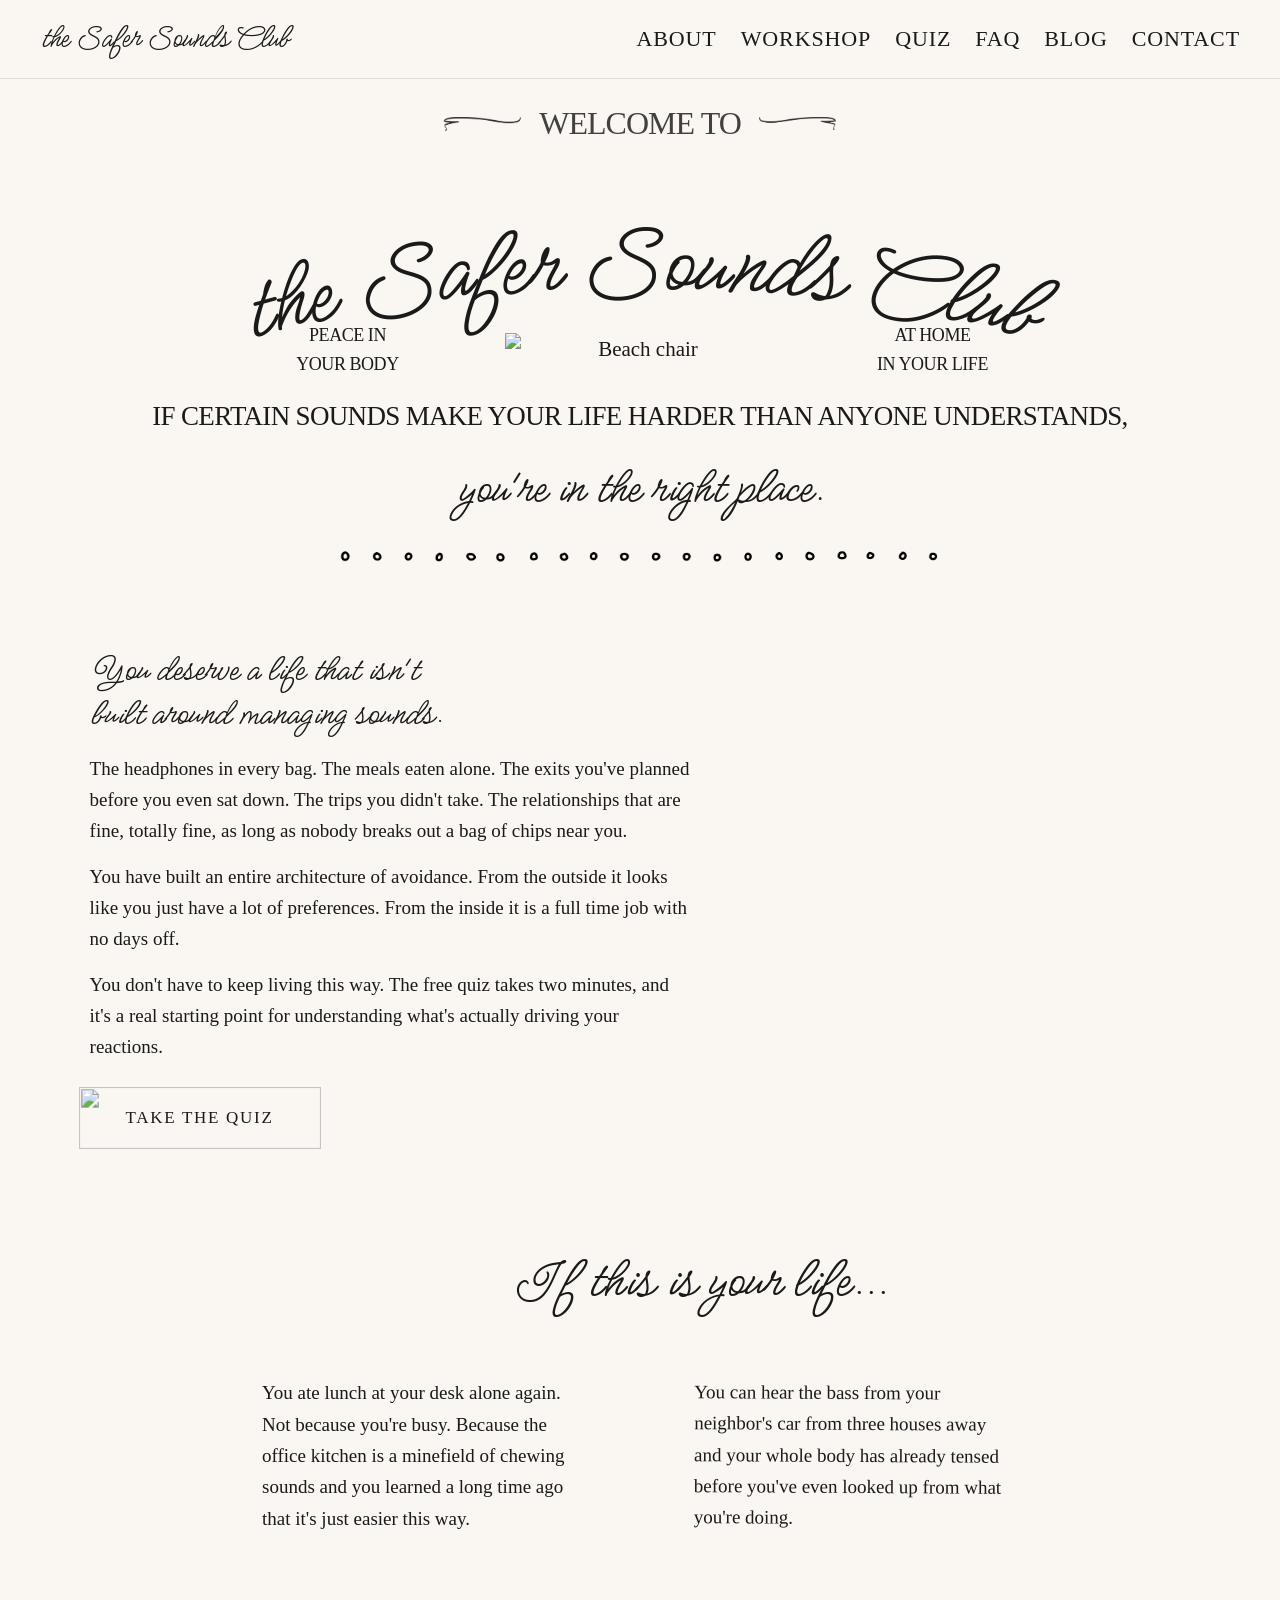
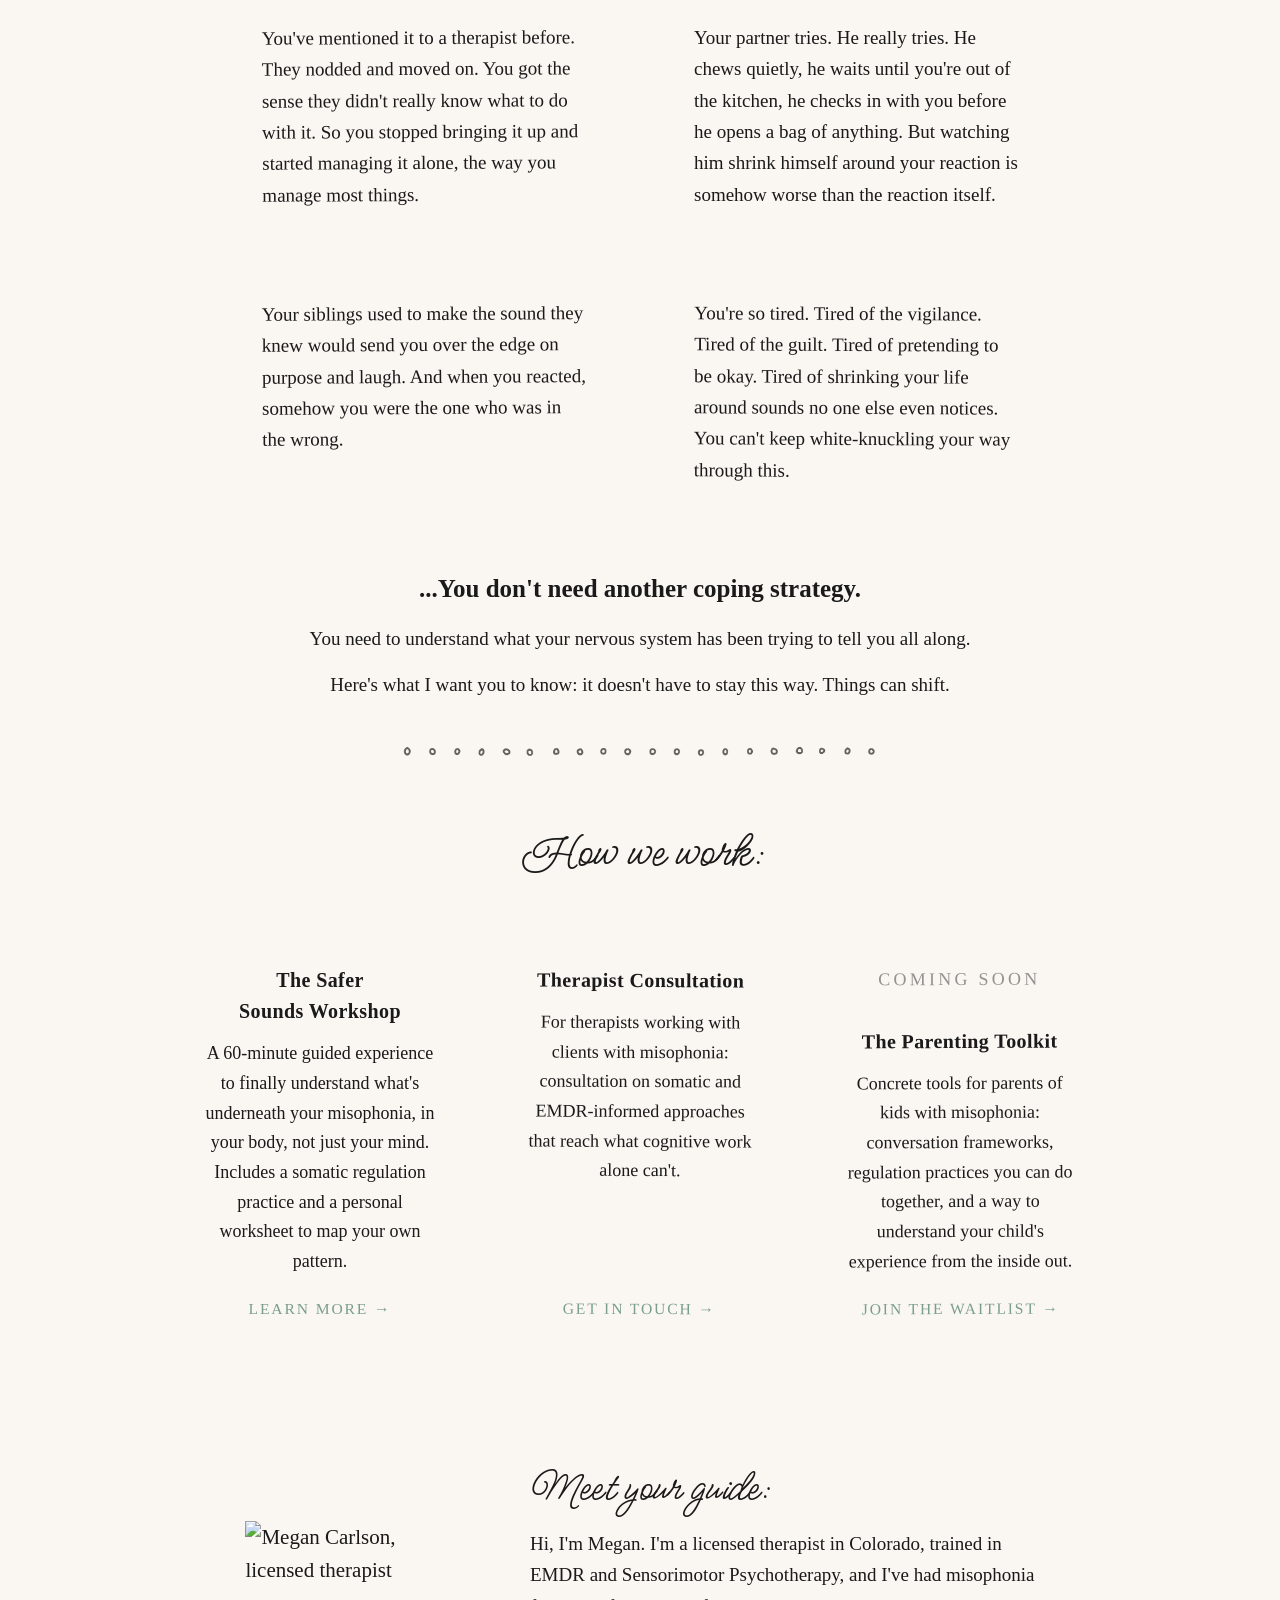
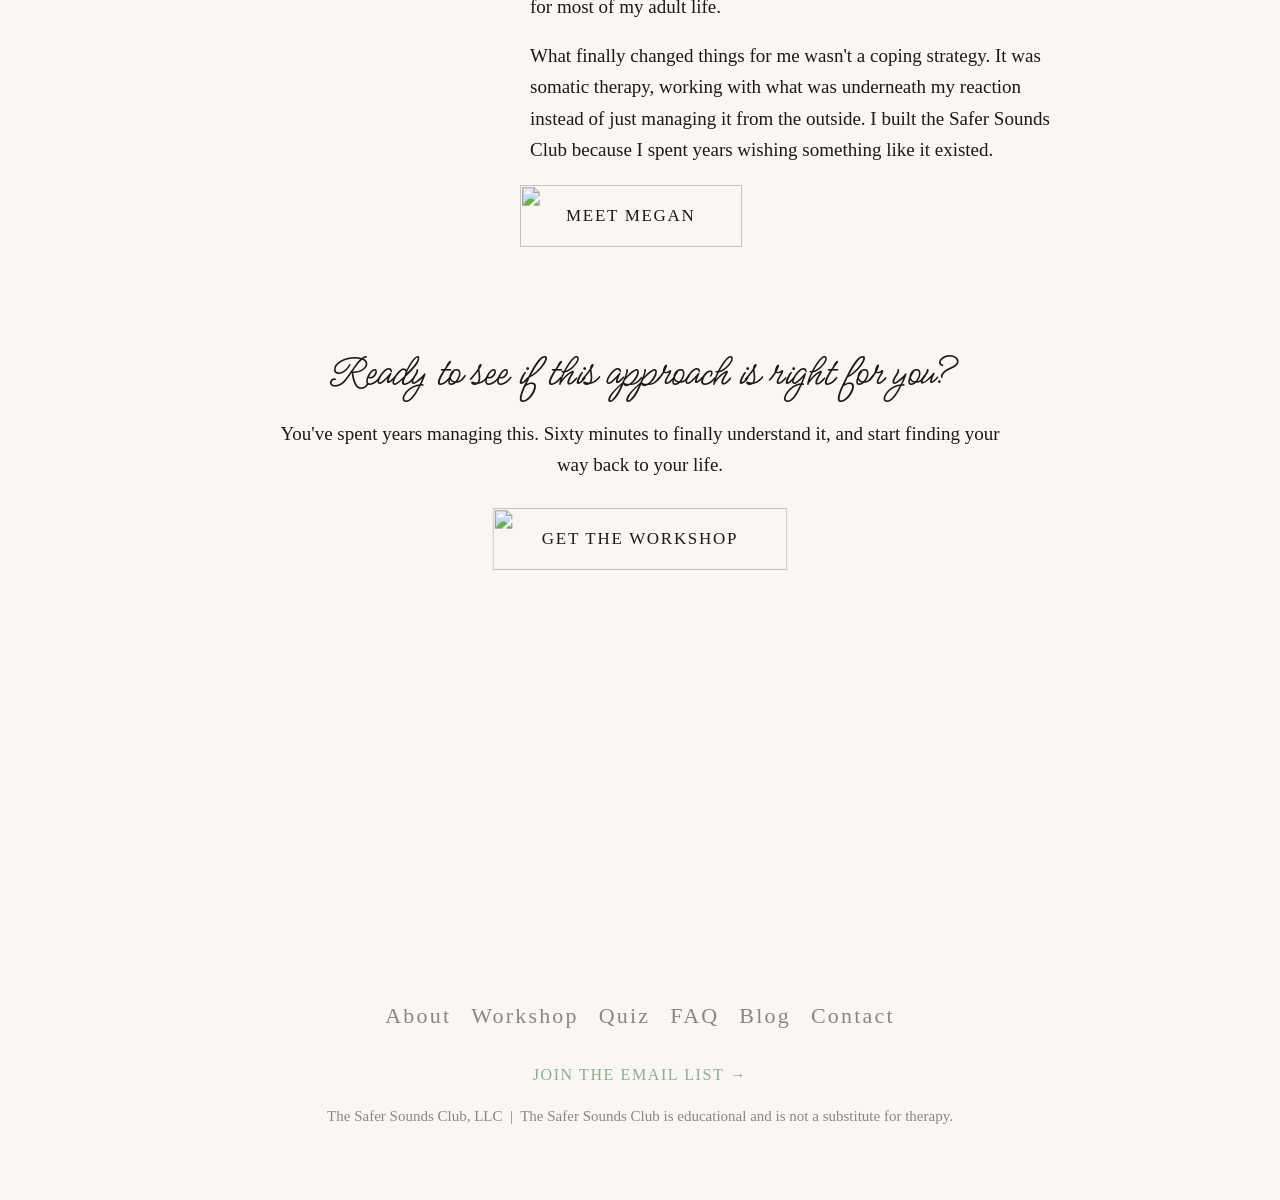
==== commit 206e00b9: "Preview: chair mark replaces site title on mobile nav; hero labels flank chair on mobile" ====
--- a/index.html
+++ b/index.html
@@ -610,14 +610,11 @@
       /* one-line title, fixed sizing — nothing depends on viewport height,
          so nothing resizes when the mobile browser toolbar collapses */
       .hero-title-mobile { font-size: clamp(1.9rem, 10.2vw, 2.6rem); margin: 8px 0 4px; }
-      .hero-chair-row { flex-direction: column; gap: 0; align-items: center; margin: 8px auto 0; }
-      /* chair first, both labels grouped tightly beneath it */
-      .hero-chair-img { order: 1; flex: none; width: min(56%, 210px); margin: 0 auto 10px; display: block; }
-      .hero-side { text-align: center; flex: none; width: 100%; max-width: 340px; }
-      .hero-side:first-child { order: 2; }
-      .hero-side:last-child { order: 3; }
-      .hero-side .caps-label br { display: none; }
-      .hero-side .caps-label { font-size: 0.9rem; letter-spacing: 0.08em !important; line-height: 2 !important; }
+      /* labels flanking the chair, desktop-style */
+      .hero-chair-row { flex-direction: row; gap: 6px; align-items: center; justify-content: center; margin: 10px auto 0; padding: 0 12px; }
+      .hero-chair-img { flex: 0 0 44%; width: 44%; max-width: 190px; margin: 0; display: block; }
+      .hero-side { text-align: center; flex: 1; min-width: 0; max-width: none; }
+      .hero-side .caps-label { font-size: 0.72rem; letter-spacing: 0.04em !important; line-height: 1.7 !important; }
       .tagline-section { padding: 18px 24px 10px; }
       .tagline-caps { font-size: 0.95rem; }
       .tagline-script { font-size: 1.9rem; margin-bottom: 14px; }
--- a/css/site.css
+++ b/css/site.css
@@ -0,0 +1,159 @@
+/* ── Safer Sounds Club — shared site styles ─────────────────────────────
+   Loaded on every page. Keep page-specific styles inline in each page. */
+
+/* ── TYPOGRAPHY: avoid single-word widows on headings/subtitles ── */
+h1, h2, h3, .subhead, .page-hero p, .pricing-tagline {
+  text-wrap: balance;
+}
+
+/* ── NAV: stays visible on scroll (position: sticky in each page's CSS) ── */
+
+/* ── SQUIGGLE DIVIDERS (from Megan's original site) ── */
+.squiggle-footer {
+  width: 100%;
+  display: block;
+  mix-blend-mode: multiply;
+  opacity: 0.9;
+}
+.squiggle-divider {
+  display: block;
+  width: min(420px, 70%);
+  margin: 8px auto;
+  mix-blend-mode: multiply;
+  opacity: 0.85;
+}
+
+/* ── HAND-DRAWN FRAMES — Megan's original Canva assets ──
+   frame-small.png  = "Small frame" (simple wobbly outline) for text boxes
+   frame-border.png = "Large frame" (wavy + corner flourishes) for photos    */
+.sketch-card {
+  border: clamp(12px, 2vw, 18px) solid transparent;
+  border-image: url('../images/frame-small.png') 70 stretch;
+  background: transparent;
+  padding: 14px 18px;
+}
+.sketch-frame {
+  position: relative;
+  padding: 9%;
+  background: transparent;
+}
+.sketch-frame::after {
+  content: '';
+  position: absolute;
+  inset: 0;
+  background: url('../images/frame-border.png') center / 100% 100% no-repeat;
+  pointer-events: none;
+}
+/* The image drives its own size (width + aspect-ratio, height:auto).
+   No percentage heights anywhere — iOS Safari resolves those wrongly
+   inside aspect-ratio containers, which is what broke mobile frames. */
+.sketch-frame > img {
+  display: block;
+  width: 100%;
+  height: auto;
+  aspect-ratio: 4 / 5;
+  object-fit: cover;
+}
+/* mobile: swap the text site title for the chair mark */
+@media (max-width: 600px) {
+  .nav-brand {
+    font-size: 0 !important;
+    width: 48px;
+    height: 42px;
+    flex-shrink: 0;
+    background: url('../images/Chair.png') center / contain no-repeat;
+  }
+}
+
+/* small screens: simple portrait outline + centered buttons */
+@media (max-width: 820px) {
+  .sketch-frame { padding: 6.5%; }
+  .sketch-frame::after { background-image: url('../images/frame-small.png'); }
+  a.btn-painted,
+  button.btn-painted {
+    display: table;
+    text-align: center;
+    margin-left: auto;
+    margin-right: auto;
+  }
+}
+
+/* ── QUIZ POPUP (injected by site.js on every page) ── */
+#ssc-popup {
+  display: none;
+  position: fixed;
+  inset: 0;
+  z-index: 9999;
+  background: rgba(26, 26, 26, 0.55);
+  align-items: center;
+  justify-content: center;
+  padding: 16px;
+}
+#ssc-popup.visible { display: flex; }
+.ssc-popup-card {
+  background: var(--cream, #faf7f2);
+  max-width: 440px;
+  width: 100%;
+  padding: clamp(28px, 5vw, 44px) clamp(22px, 5vw, 40px);
+  position: relative;
+  text-align: center;
+  max-height: 90svh;
+  overflow-y: auto;
+}
+.ssc-popup-card h2 {
+  font-family: 'MeowScript', cursive;
+  font-weight: 400;
+  font-size: clamp(1.5rem, 5vw, 2.4rem);
+  line-height: 1.2;
+  margin-bottom: 14px;
+}
+.ssc-popup-card p.ssc-pop-body {
+  font-size: 0.9rem;
+  line-height: 1.6;
+  margin-bottom: 6px;
+}
+.ssc-pop-btn {
+  position: relative;
+  display: inline-flex;
+  align-items: center;
+  justify-content: center;
+  text-decoration: none;
+  color: var(--ink, #1a1a1a);
+  font-family: 'CoreBandiFace', cursive;
+  font-size: 0.85rem;
+  font-weight: 400;
+  letter-spacing: 0.1em;
+  text-transform: uppercase;
+  padding: 14px 48px;
+  margin-top: 16px;
+  cursor: pointer;
+  border: none;
+  background: none;
+  transition: transform 0.18s ease, opacity 0.18s ease;
+}
+.ssc-pop-btn:hover { transform: translateY(-2px); opacity: 0.9; }
+.ssc-pop-btn .ssc-pop-bg {
+  position: absolute;
+  inset: 0;
+  overflow: visible;
+  transform: scaleX(1.1) scaleY(1.15);
+}
+.ssc-pop-btn .ssc-pop-bg img { width: 100%; height: 100%; object-fit: fill; opacity: 0.92; }
+.ssc-pop-btn .ssc-pop-label { position: relative; z-index: 2; }
+.ssc-pop-skip {
+  font-family: 'CoreBandiFace', cursive;
+  font-size: 0.65rem;
+  letter-spacing: 0.12em;
+  text-transform: uppercase;
+  opacity: 0.4;
+  margin-top: 8px;
+  cursor: pointer;
+}
+.ssc-pop-skip:hover { opacity: 0.7; }
+.ssc-pop-chair {
+  width: clamp(56px, 11vw, 86px);
+  mix-blend-mode: multiply;
+  opacity: 0.72;
+  margin: 12px auto 0;
+  display: block;
+}
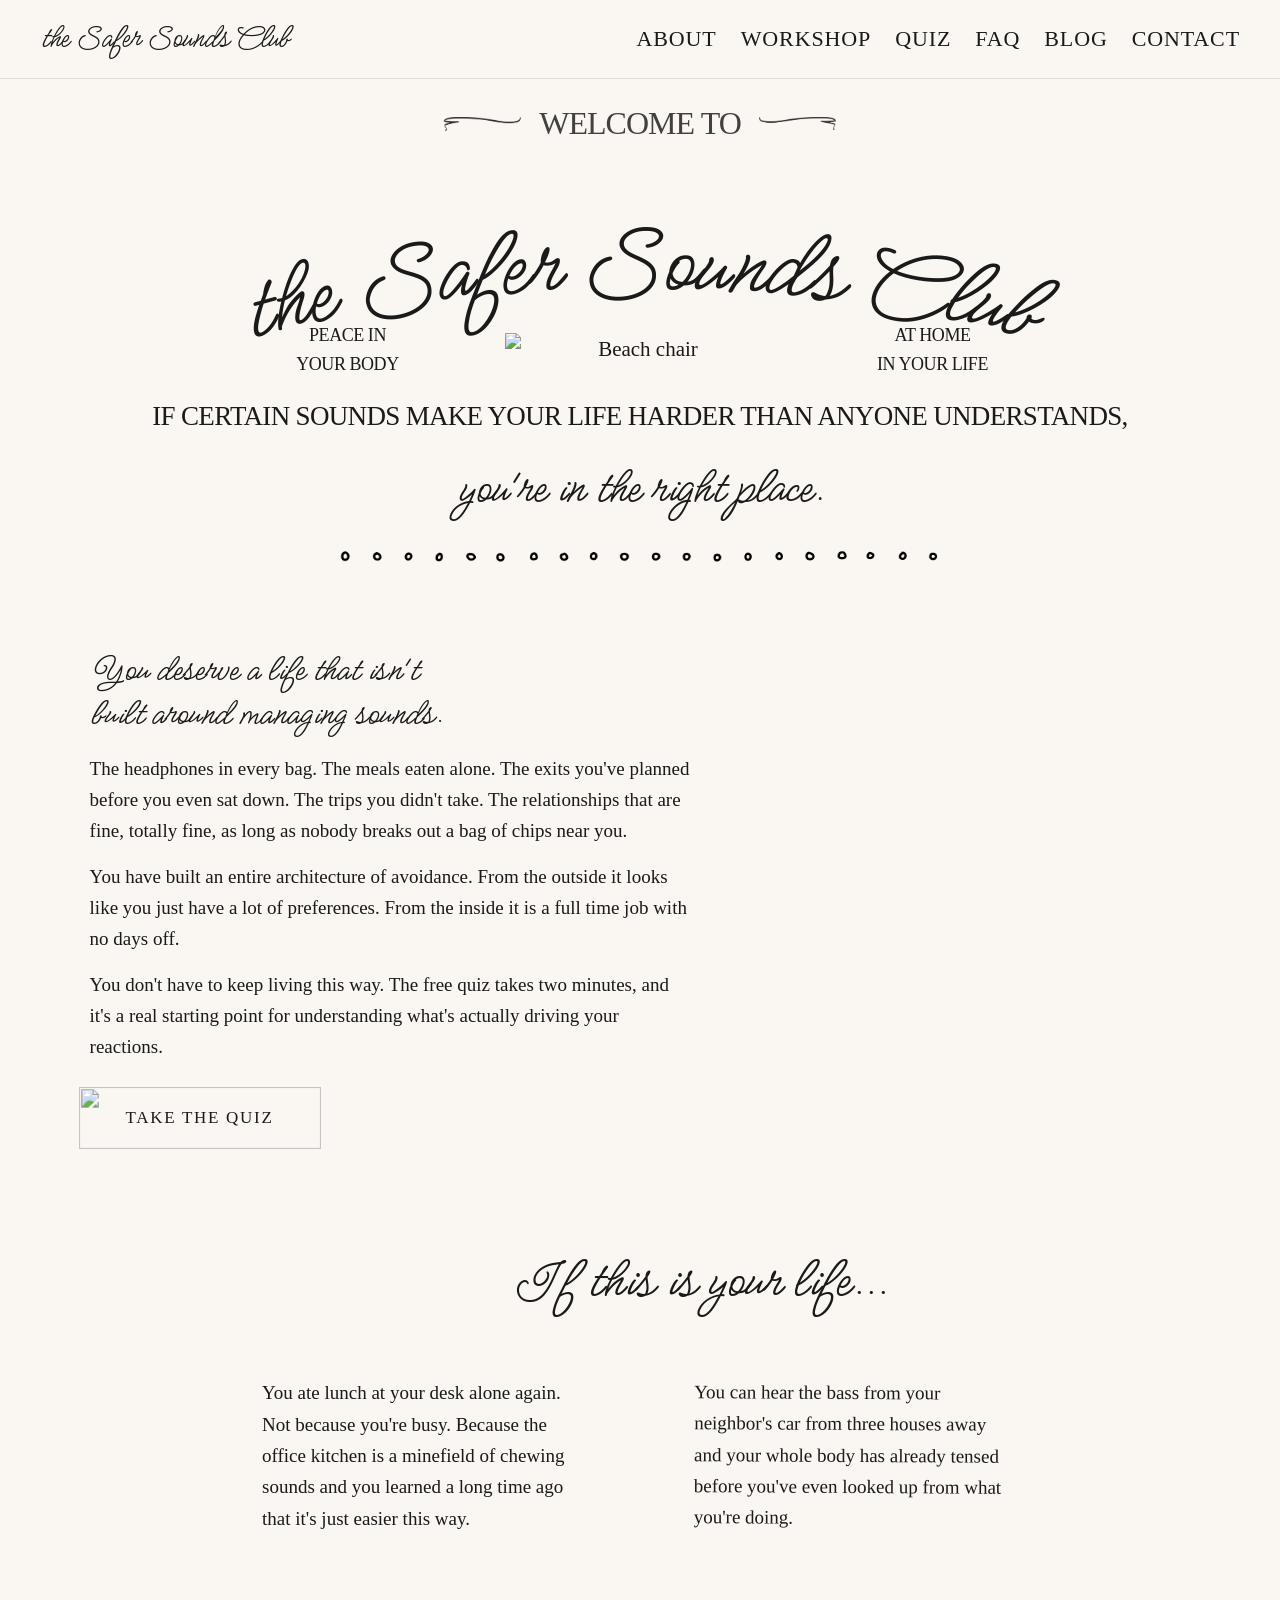
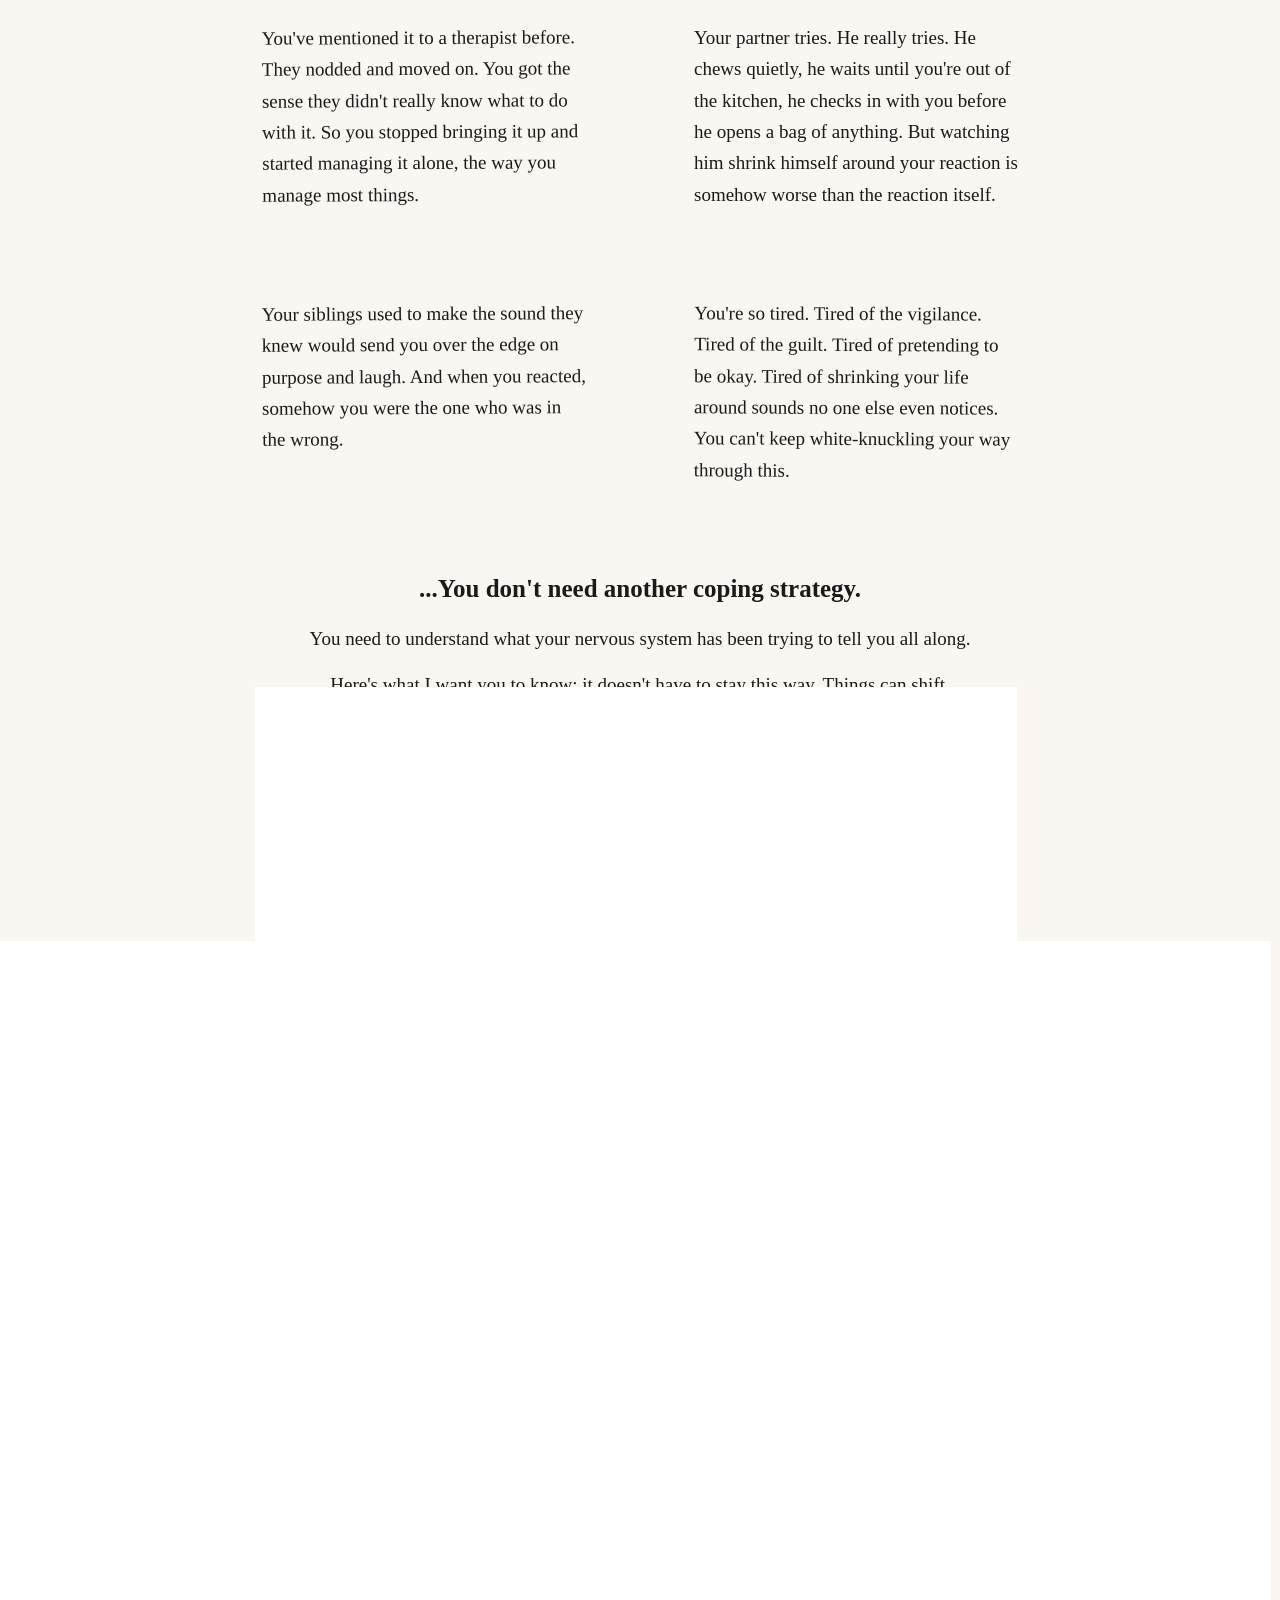
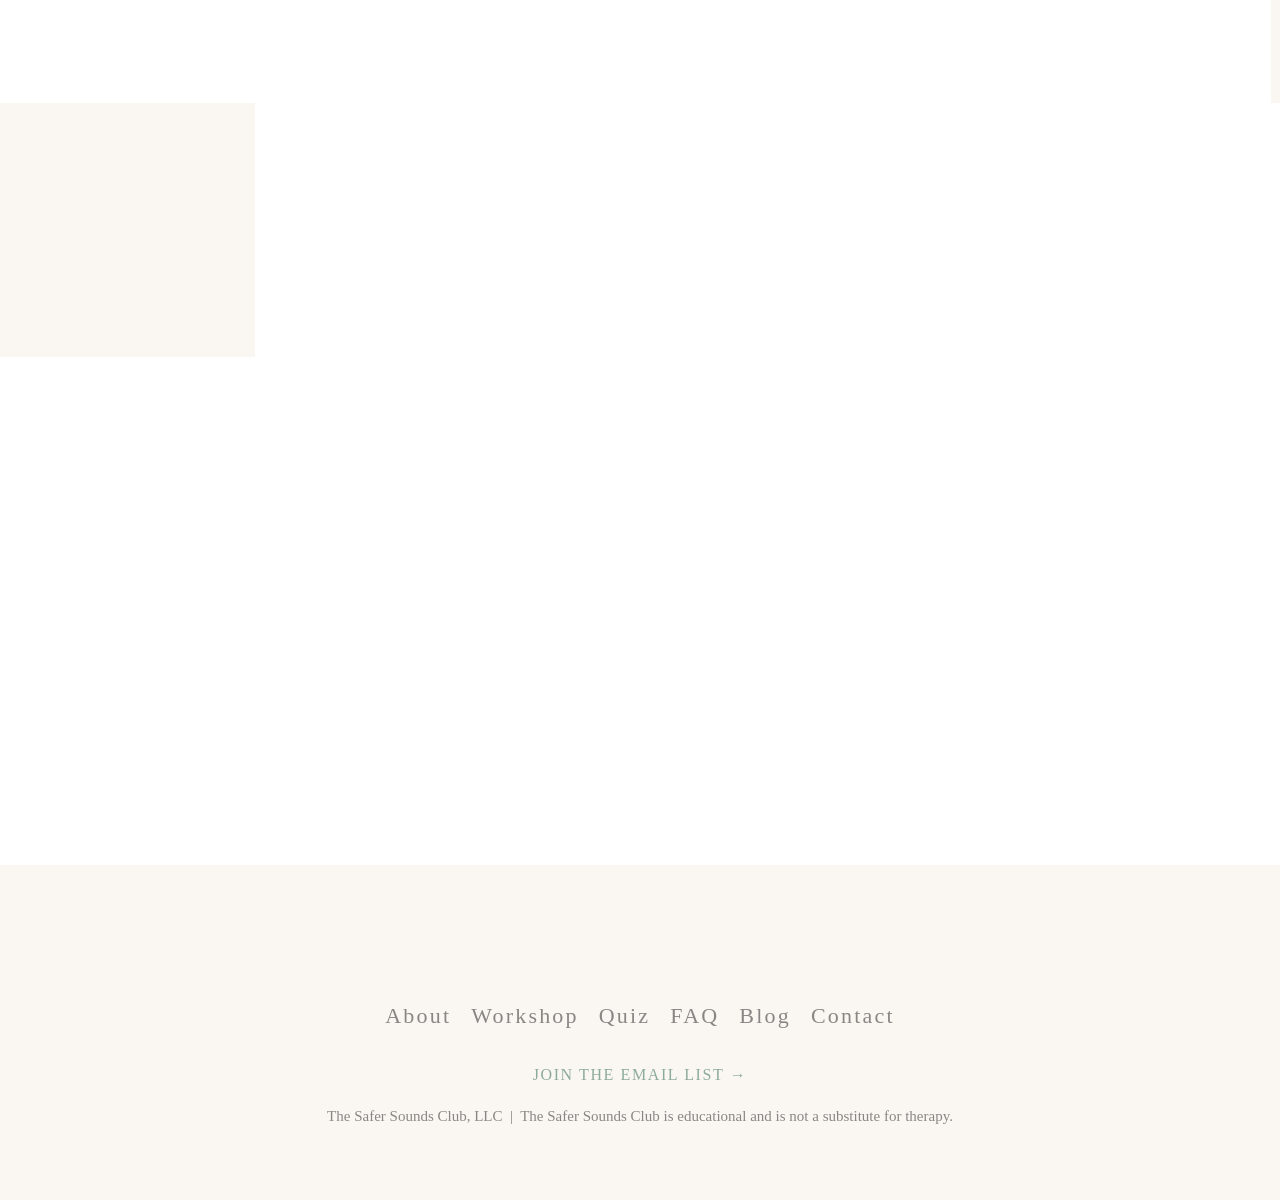
==== commit 1969f757: "Preview: mobile hero fills first view, dots divider last visible" ====
--- a/index.html
+++ b/index.html
@@ -610,8 +610,25 @@
       /* one-line title, fixed sizing — nothing depends on viewport height,
          so nothing resizes when the mobile browser toolbar collapses */
       .hero-title-mobile { font-size: clamp(1.9rem, 10.2vw, 2.6rem); margin: 8px 0 4px; }
+<<<<<<< frames-preview
       /* labels flanking the chair, desktop-style */
       .hero-chair-row { flex-direction: row; gap: 6px; align-items: center; justify-content: center; margin: 10px auto 0; padding: 0 12px; }
+=======
+      /* hero fills the first view so the dots divider is the last thing
+         visible on load (svh = stable small-viewport unit, no scroll jump) */
+      .hero {
+        min-height: calc(100vh - 240px);
+        min-height: calc(100svh - 240px);
+        display: flex;
+        flex-direction: column;
+        justify-content: center;
+      }
+      .hero-title-mobile { margin-top: auto; }
+      /* labels flanking the chair, desktop-style */
+      .hero-chair-row { flex-direction: row; gap: 6px; align-items: center; justify-content: center; margin: auto auto 0; padding: 0 12px; }
+      .tagline-section { padding: 26px 24px 14px; }
+      .tagline-script { margin-bottom: 18px; }
+>>>>>>> local
       .hero-chair-img { flex: 0 0 44%; width: 44%; max-width: 190px; margin: 0; display: block; }
       .hero-side { text-align: center; flex: 1; min-width: 0; max-width: none; }
       .hero-side .caps-label { font-size: 0.72rem; letter-spacing: 0.04em !important; line-height: 1.7 !important; }
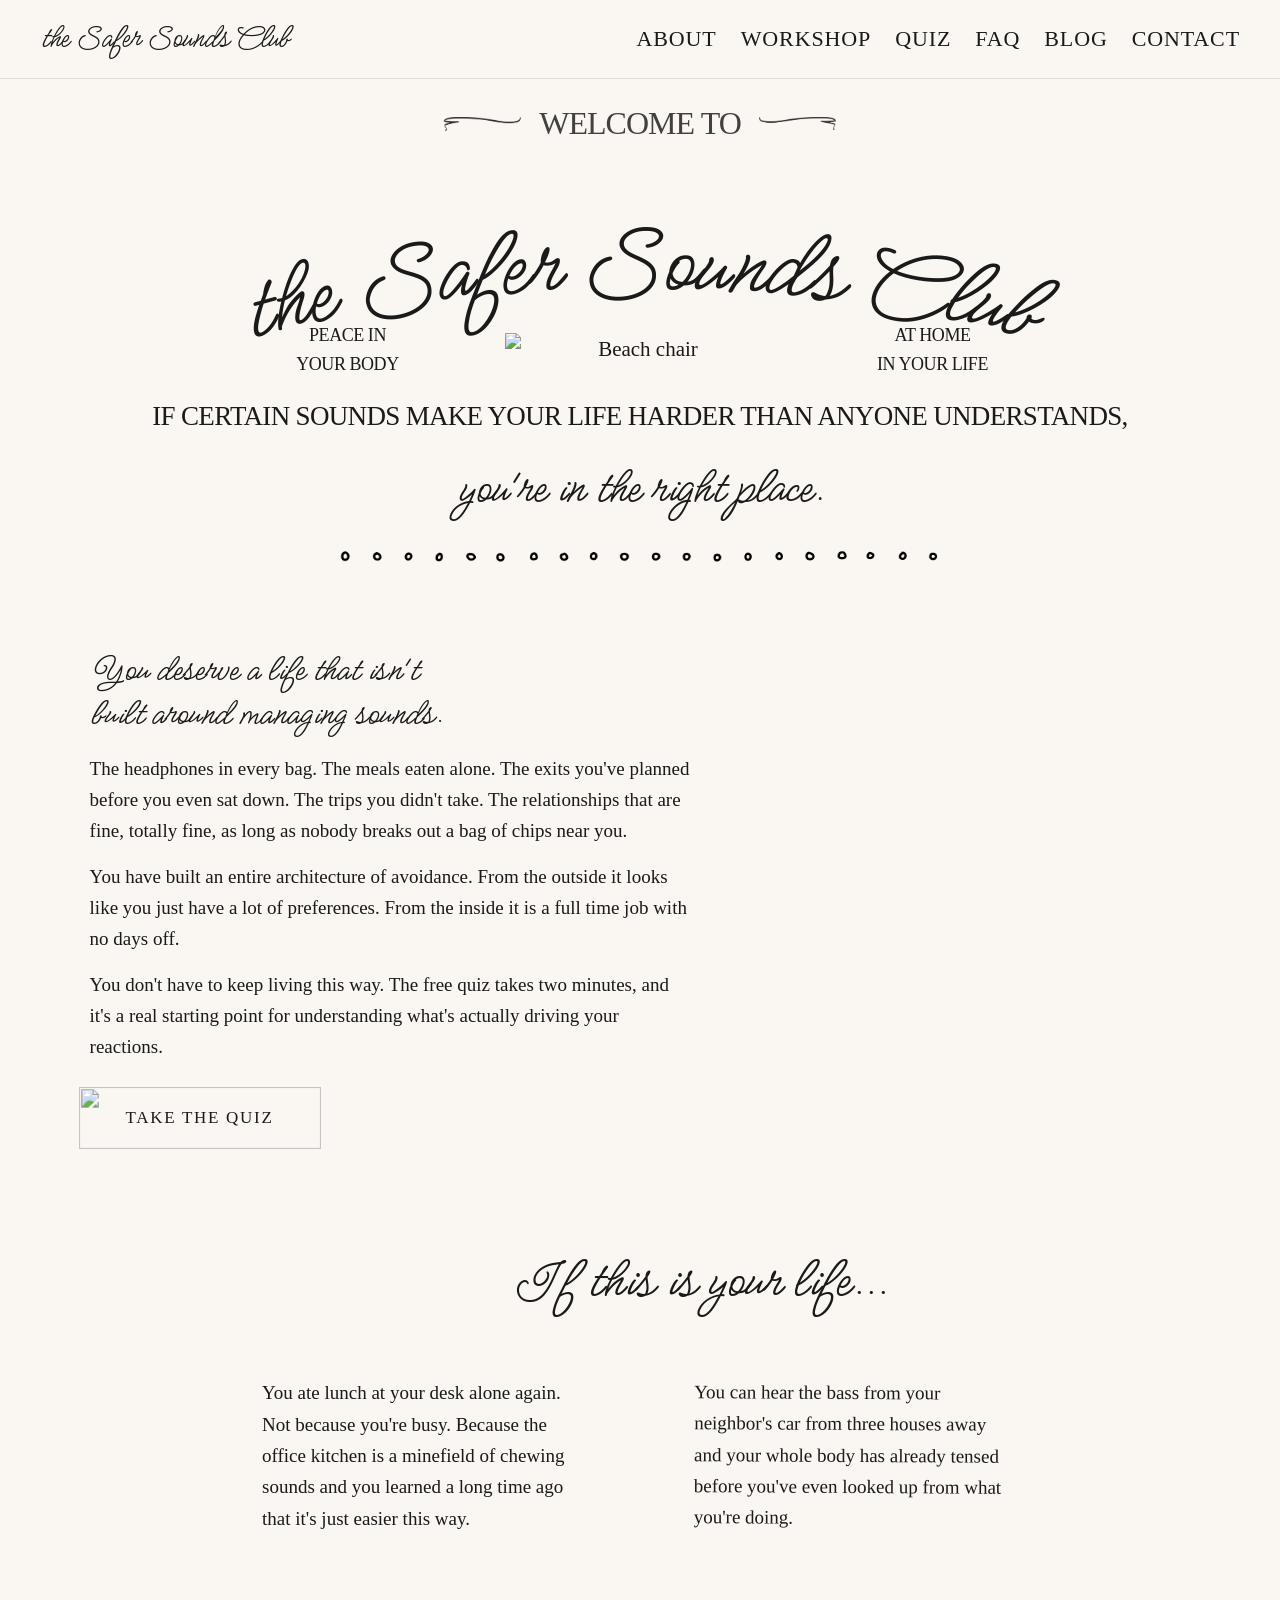
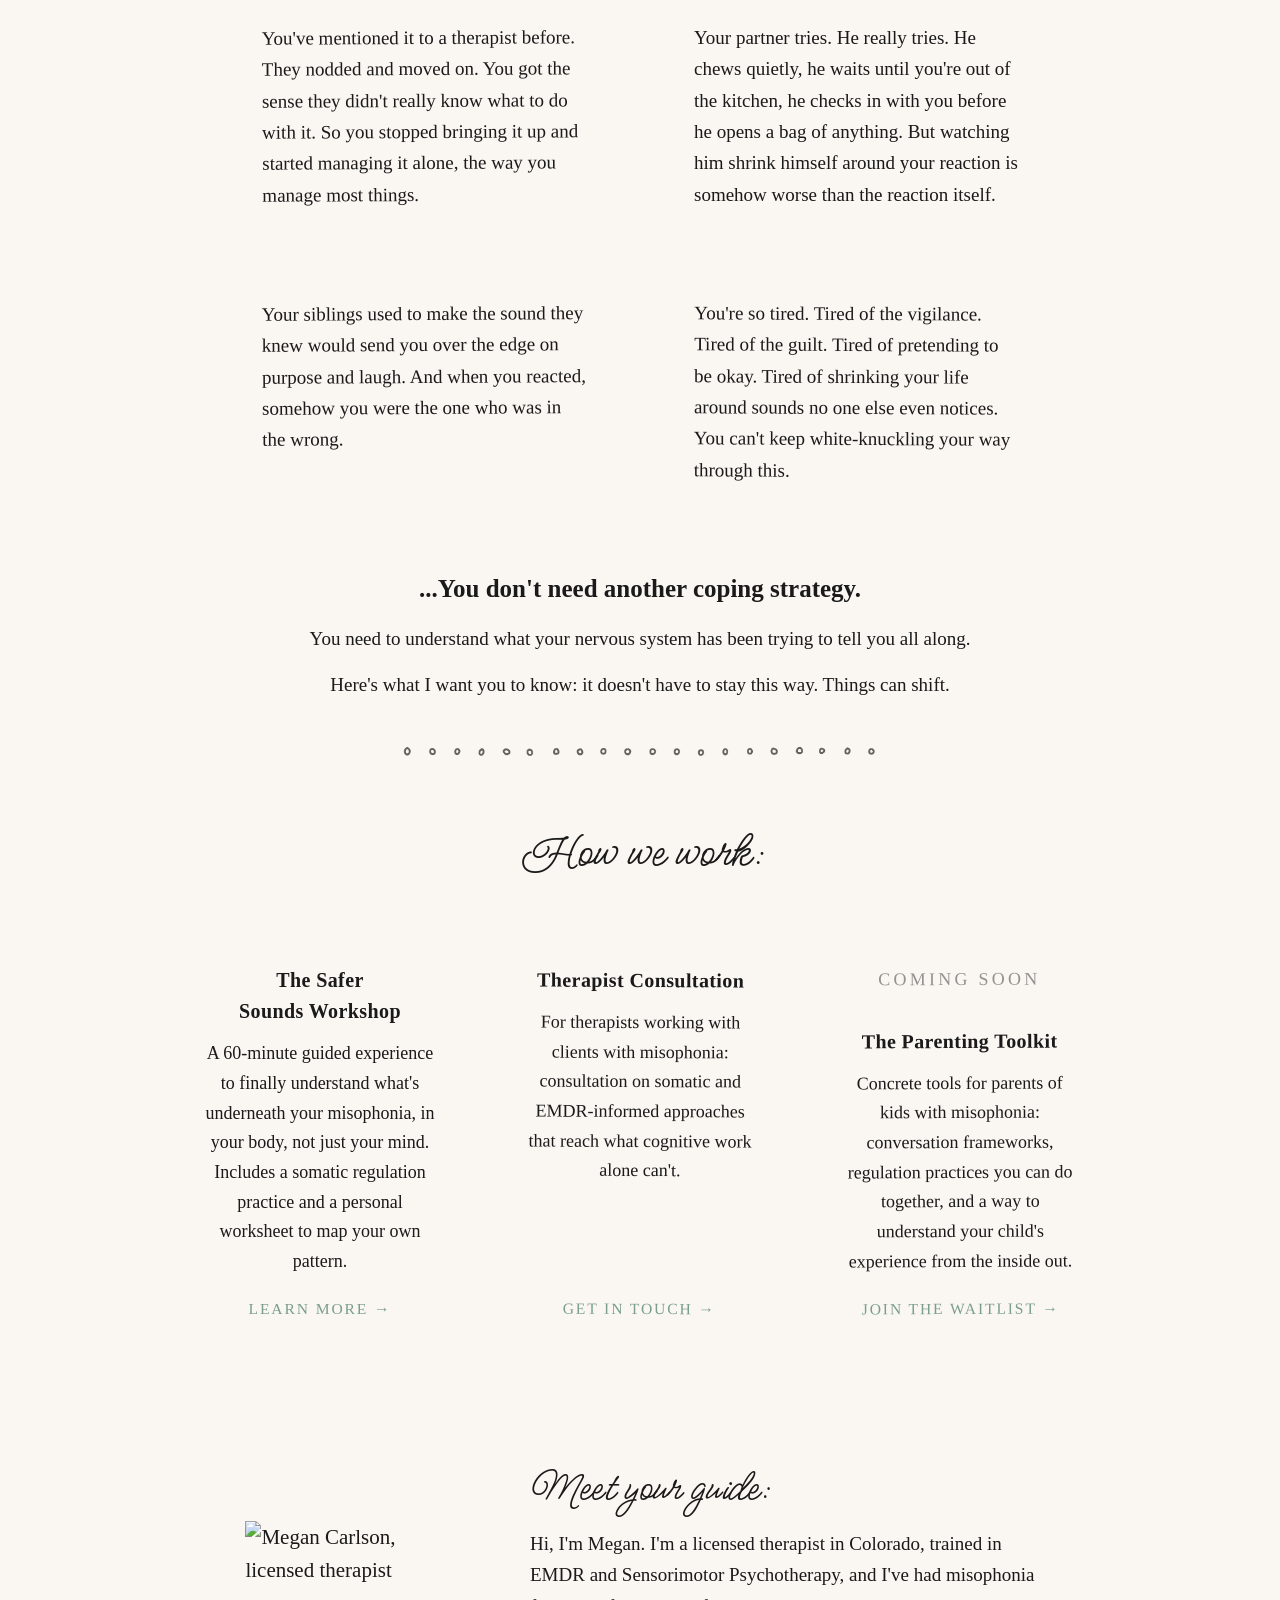
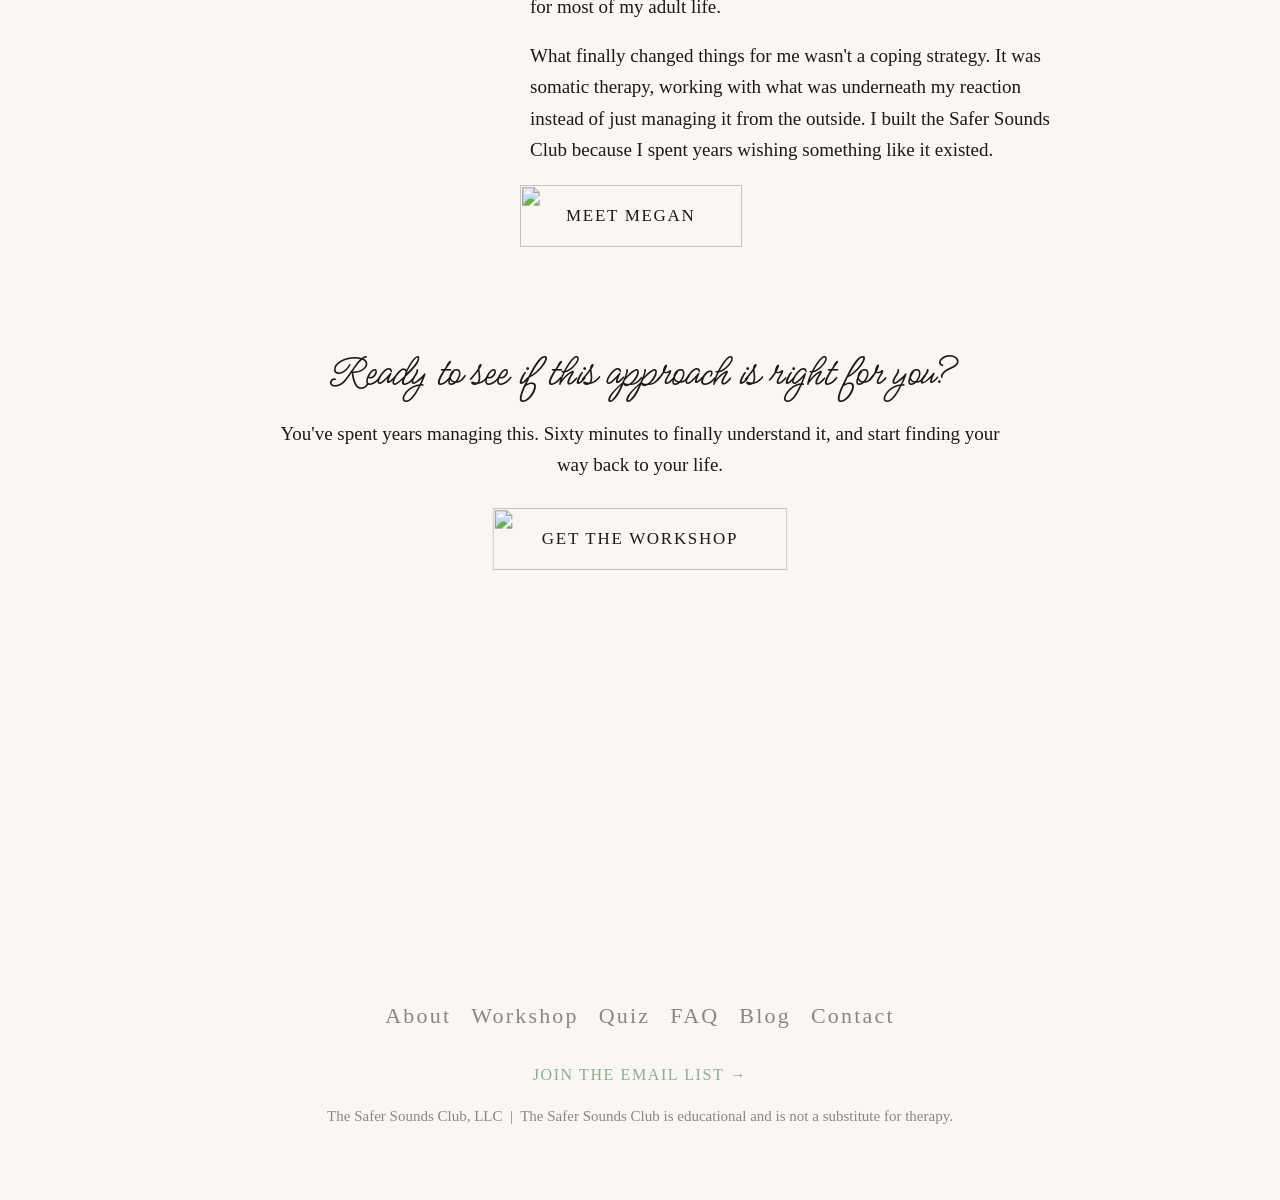
==== commit 835e0369: "Fix leftover merge conflict markers in mobile hero CSS; dots divider ends first view" ====
--- a/index.html
+++ b/index.html
@@ -610,10 +610,6 @@
       /* one-line title, fixed sizing — nothing depends on viewport height,
          so nothing resizes when the mobile browser toolbar collapses */
       .hero-title-mobile { font-size: clamp(1.9rem, 10.2vw, 2.6rem); margin: 8px 0 4px; }
-<<<<<<< frames-preview
-      /* labels flanking the chair, desktop-style */
-      .hero-chair-row { flex-direction: row; gap: 6px; align-items: center; justify-content: center; margin: 10px auto 0; padding: 0 12px; }
-=======
       /* hero fills the first view so the dots divider is the last thing
          visible on load (svh = stable small-viewport unit, no scroll jump) */
       .hero {
@@ -626,15 +622,13 @@
       .hero-title-mobile { margin-top: auto; }
       /* labels flanking the chair, desktop-style */
       .hero-chair-row { flex-direction: row; gap: 6px; align-items: center; justify-content: center; margin: auto auto 0; padding: 0 12px; }
-      .tagline-section { padding: 26px 24px 14px; }
+      .tagline-section { padding: 12px 24px 14px; }
       .tagline-script { margin-bottom: 18px; }
->>>>>>> local
       .hero-chair-img { flex: 0 0 44%; width: 44%; max-width: 190px; margin: 0; display: block; }
       .hero-side { text-align: center; flex: 1; min-width: 0; max-width: none; }
       .hero-side .caps-label { font-size: 0.72rem; letter-spacing: 0.04em !important; line-height: 1.7 !important; }
-      .tagline-section { padding: 18px 24px 10px; }
       .tagline-caps { font-size: 0.95rem; }
-      .tagline-script { font-size: 1.9rem; margin-bottom: 14px; }
+      .tagline-script { font-size: 1.9rem; }
       footer { padding: 8px 16px 40px; }
       .footer-links { gap: 12px; font-size: 0.9rem; }
     }
